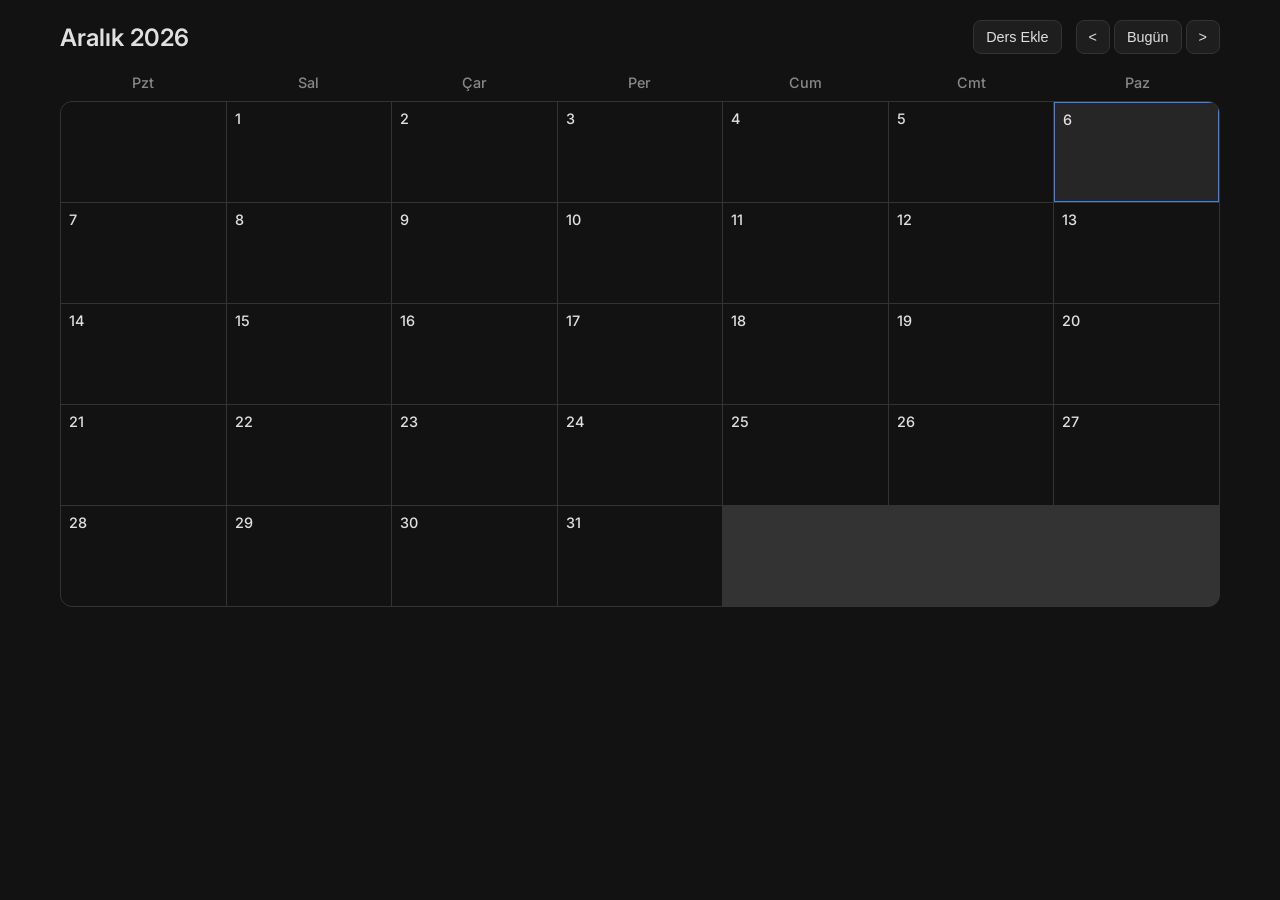
==== index.html @ 1433b5f7 "Koç Hub ders programı aktarma özelliği eklendi" ====
<!DOCTYPE html>
<html lang="tr">

<head>
    <meta charset="UTF-8">
    <meta name="viewport" content="width=device-width, initial-scale=1.0, maximum-scale=1.0, user-scalable=no">
    <title>Minimal Calendar</title>

    <!-- PWA Settings -->
    <meta name="apple-mobile-web-app-capable" content="yes">
    <meta name="apple-mobile-web-app-status-bar-style" content="black-translucent">
    <meta name="apple-mobile-web-app-title" content="Calendar">
    <link rel="manifest" href="manifest.json">
    <link rel="apple-touch-icon" href="icon-192.png"> <!-- Placeholder icon -->

    <link rel="stylesheet" href="style.css">

    <!-- Google Fonts -->
    <link rel="preconnect" href="https://fonts.googleapis.com">
    <link rel="preconnect" href="https://fonts.gstatic.com" crossorigin>
    <link href="https://fonts.googleapis.com/css2?family=Inter:wght@300;400;500;600&display=swap" rel="stylesheet">
</head>

<body>

    <div class="app-container">
        <!-- Header -->
        <header>
            <div class="header-left">
                <h1 id="monthYear">Ocak 2024</h1>
            </div>
            <div class="header-right">
                <button id="importBtn" class="nav-btn" style="margin-right: 10px;">Ders Ekle</button>
                <button id="prevBtn" class="nav-btn">&lt;</button>
                <button id="todayBtn" class="nav-btn">Bugün</button>
                <button id="nextBtn" class="nav-btn">&gt;</button>
            </div>
        </header>

        <!-- Days of Week -->
        <div class="weekdays">
            <div>Pzt</div>
            <div>Sal</div>
            <div>Çar</div>
            <div>Per</div>
            <div>Cum</div>
            <div>Cmt</div>
            <div>Paz</div>
        </div>

        <!-- Calendar Grid -->
        <div id="calendar" class="calendar-grid">
            <!-- Days will be injected here via JS -->
        </div>
    </div>

    <!-- Event Modal -->
    <div id="eventModal" class="modal hidden">
        <div class="modal-content">
            <span class="close-btn">&times;</span>
            <h2 id="modalDate">Etkinlik Ekle</h2>

            <input type="text" id="eventTitle" placeholder="Etkinlik Adı" autofocus>
            <input type="time" id="eventTime">

            <div class="category-select">
                <label><input type="radio" name="category" value="stock" checked> <span class="dot stock"></span>
                    Borsa</label>
                <label><input type="radio" name="category" value="course"> <span class="dot course"></span> Ders</label>
                <label><input type="radio" name="category" value="content"> <span class="dot content"></span>
                    İçerik</label>
                <label><input type="radio" name="category" value="personal"> <span class="dot personal"></span>
                    Kişisel</label>
                <label><input type="radio" name="category" value="koc"> <span class="dot koc"></span> Koç</label>
            </div>

            <button id="saveEventBtn">Kaydet</button>
            <div id="eventList">
                <!-- Existing events for this day -->
            </div>
        </div>
    </div>

    <!-- Import Modal -->
    <div id="importModal" class="modal hidden">
        <div class="modal-content">
            <span class="close-import-btn close-btn">&times;</span>
            <h2>Ders Programı Aktar</h2>
            <p style="font-size: 0.9rem; color: #aaa; margin-bottom: 15px;">Koç Hub'dan kopyaladığınız ders programı
                metnini aşağıya yapıştırın.</p>
            <textarea id="importText" rows="10" placeholder="Örn: COMP101 Pazartesi 10:00 - 11:30..."></textarea>
            <button id="processImportBtn" style="margin-top: 15px;">Aktar ve Kaydet</button>
        </div>
    </div>

    <script src="app.js"></script>
</body>

</html>
---- style.css ----
:root {
    --bg-color: #121212;
    --card-bg: #1e1e1e;
    --text-color: #e0e0e0;
    --accent-color: #3b82f6;
    /* Blue */
    --border-color: #333;

    /* Category Colors - Pastels */
    --color-stock: #a7f3d0;
    /* Pastel Green */
    --color-course: #fca5a5;
    /* Pastel Red */
    --color-content: #bae6fd;
    /* Pastel Blue */
    --color-personal: #fde047;
    /* Pastel Yellow/Orange */
    --color-koc: #60a5fa;
    /* Koç Blue */

    --font-family: 'Inter', sans-serif;
}

* {
    box-sizing: border-box;
    margin: 0;
    padding: 0;
}

body {
    background-color: var(--bg-color);
    color: var(--text-color);
    font-family: var(--font-family);
    display: flex;
    justify-content: center;
    min-height: 100vh;
    overflow-x: hidden;
}

.app-container {
    width: 100%;
    max-width: 1200px;
    padding: 20px;
}

@media (max-width: 768px) {
    .app-container {
        padding: 10px;
    }
}

/* Header */
header {
    display: flex;
    justify-content: space-between;
    align-items: center;
    margin-bottom: 20px;
}

h1 {
    font-size: 1.5rem;
    font-weight: 600;
}

.nav-btn {
    background: var(--card-bg);
    border: 1px solid var(--border-color);
    color: var(--text-color);
    padding: 8px 12px;
    border-radius: 8px;
    cursor: pointer;
    font-size: 0.9rem;
    transition: background 0.2s;
}

.nav-btn:hover {
    background: #2a2a2a;
}

/* Weekdays */
.weekdays {
    display: grid;
    grid-template-columns: repeat(7, 1fr);
    text-align: center;
    font-weight: 500;
    margin-bottom: 10px;
    color: #888;
    font-size: 0.9rem;
}

/* Calendar Grid */
.calendar-grid {
    display: grid;
    grid-template-columns: repeat(7, 1fr);
    gap: 1px;
    background-color: var(--border-color);
    /* Acts as border */
    border: 1px solid var(--border-color);
    border-radius: 12px;
    overflow: hidden;
}

.day {
    background-color: var(--bg-color);
    /* Inner cell bg */
    min-height: 100px;
    padding: 8px;
    cursor: pointer;
    transition: background 0.2s;
    position: relative;
    display: flex;
    flex-direction: column;
    justify-content: flex-start;
}

.day:hover {
    background-color: #1a1a1a;
}

.day.empty {
    background-color: var(--bg-color);
    cursor: default;
}

.day.today {
    background-color: #262626;
    border: 1px solid var(--accent-color);
}

.day-number {
    font-size: 0.9rem;
    margin-bottom: 4px;
    font-weight: 500;
}

.event-dots {
    display: flex;
    gap: 3px;
    flex-wrap: wrap;
    margin-top: auto;
    /* Push to bottom */
}

.dot {
    width: 6px;
    height: 6px;
    border-radius: 50%;
}

.dot.stock {
    background-color: var(--color-stock);
}

.dot.course {
    background-color: var(--color-course);
}

.dot.content {
    background-color: var(--color-content);
}

.dot.personal {
    background-color: var(--color-personal);
}

.dot.koc {
    background-color: var(--color-koc);
}

/* Mobile View Adjustments */
@media (max-width: 768px) {
    .calendar-grid {
        /* On mobile, maybe reduce height */
    }

    .day {
        min-height: 80px;
        /* Smaller cells on mobile */
        padding: 4px;
    }

    .day-number {
        font-size: 0.8rem;
    }

    /* Compact view logic could be handled here or by showing list below */
}

/* Modal */
.modal {
    position: fixed;
    top: 0;
    left: 0;
    width: 100%;
    height: 100%;
    background: rgba(0, 0, 0, 0.7);
    display: flex;
    justify-content: center;
    align-items: center;
    z-index: 1000;
    opacity: 1;
    transition: opacity 0.3s;
}

.modal.hidden {
    opacity: 0;
    pointer-events: none;
}

.modal-content {
    background: var(--card-bg);
    padding: 24px;
    border-radius: 16px;
    width: 90%;
    max-width: 400px;
    position: relative;
    box-shadow: 0 10px 25px rgba(0, 0, 0, 0.5);
}

.close-btn {
    position: absolute;
    top: 15px;
    right: 20px;
    font-size: 1.5rem;
    cursor: pointer;
    color: #888;
}

.modal h2 {
    margin-bottom: 20px;
    font-size: 1.2rem;
}

input[type="text"],
input[type="time"] {
    width: 100%;
    padding: 10px;
    margin-bottom: 15px;
    background: #2a2a2a;
    border: 1px solid var(--border-color);
    color: var(--text-color);
    border-radius: 8px;
    font-size: 1rem;
}

.category-select {
    display: flex;
    flex-wrap: wrap;
    gap: 10px;
    margin-bottom: 20px;
}

.category-select label {
    display: flex;
    align-items: center;
    gap: 5px;
    cursor: pointer;
    font-size: 0.9rem;
}

.category-select input[type="radio"] {
    accent-color: var(--accent-color);
}

#saveEventBtn {
    width: 100%;
    padding: 12px;
    background: var(--accent-color);
    color: white;
    border: none;
    border-radius: 8px;
    font-size: 1rem;
    font-weight: 600;
    cursor: pointer;
}

#eventList {
    margin-top: 20px;
    max-height: 150px;
    overflow-y: auto;
}

.event-item {
    background: #2a2a2a;
    padding: 8px;
    margin-bottom: 5px;
    border-radius: 6px;
    font-size: 0.85rem;
    display: flex;
    align-items: center;
    gap: 8px;
}

/* Import Modal Styles */
textarea {
    width: 100%;
    padding: 10px;
    background: #2a2a2a;
    border: 1px solid var(--border-color);
    color: var(--text-color);
    border-radius: 8px;
    font-size: 0.9rem;
    resize: vertical;
}

#processImportBtn {
    width: 100%;
    padding: 12px;
    background: var(--accent-color);
    color: white;
    border: none;
    border-radius: 8px;
    font-size: 1rem;
    font-weight: 600;
    cursor: pointer;
}
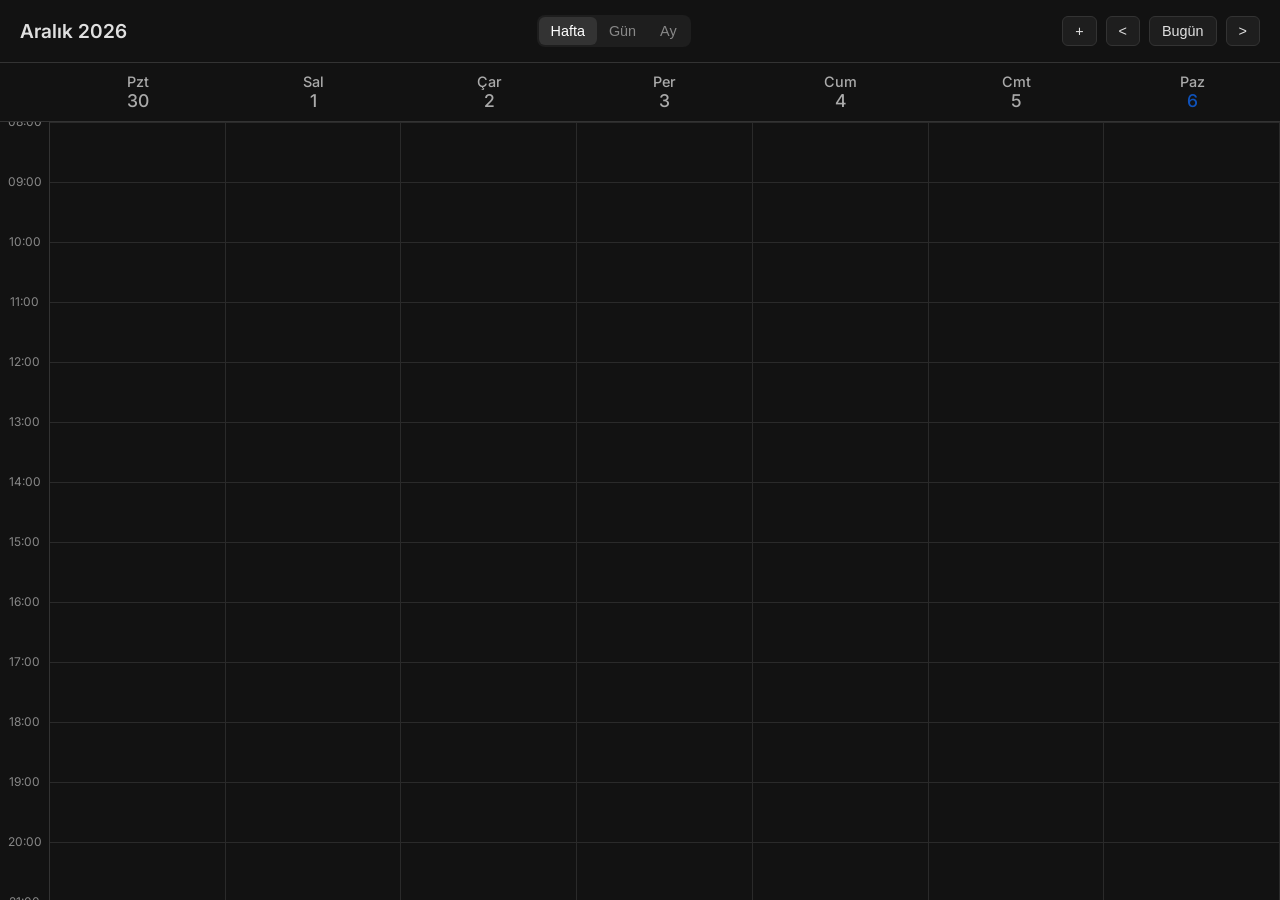
==== commit 4767e7fb: "Zorunlu guncelleme: Tum dosyalar ana dizine tasindi" ====
--- a/index.html
+++ b/index.html
@@ -11,7 +11,7 @@
     <meta name="apple-mobile-web-app-status-bar-style" content="black-translucent">
     <meta name="apple-mobile-web-app-title" content="Calendar">
     <link rel="manifest" href="manifest.json">
-    <link rel="apple-touch-icon" href="icon-192.png"> <!-- Placeholder icon -->
+    <link rel="apple-touch-icon" href="icon-192.png">
 
     <link rel="stylesheet" href="style.css">
 
@@ -29,28 +29,43 @@
             <div class="header-left">
                 <h1 id="monthYear">Ocak 2024</h1>
             </div>
+
+            <div class="view-switcher">
+                <button class="view-btn active" data-view="week">Hafta</button>
+                <button class="view-btn" data-view="day">Gün</button>
+                <button class="view-btn" data-view="month">Ay</button>
+            </div>
+
             <div class="header-right">
-                <button id="importBtn" class="nav-btn" style="margin-right: 10px;">Ders Ekle</button>
+                <button id="importBtn" class="nav-btn" title="Ders Programı Ekle">+</button>
                 <button id="prevBtn" class="nav-btn">&lt;</button>
                 <button id="todayBtn" class="nav-btn">Bugün</button>
                 <button id="nextBtn" class="nav-btn">&gt;</button>
             </div>
         </header>
 
-        <!-- Days of Week -->
-        <div class="weekdays">
-            <div>Pzt</div>
-            <div>Sal</div>
-            <div>Çar</div>
-            <div>Per</div>
-            <div>Cum</div>
-            <div>Cmt</div>
-            <div>Paz</div>
+        <!-- Weekdays Header (Shared) -->
+        <div id="weekdaysHeader" class="weekdays">
+            <!-- Injected via JS -->
         </div>
 
-        <!-- Calendar Grid -->
-        <div id="calendar" class="calendar-grid">
-            <!-- Days will be injected here via JS -->
+        <!-- Views Container -->
+        <div class="views-container">
+            <!-- Time Grid (Week & Day) -->
+            <div id="timeGrid" class="time-grid-container">
+                <div class="time-axis">
+                    <!-- 08:00 - 22:00 Injected JS -->
+                </div>
+                <div id="weekGrid" class="week-grid">
+                    <!-- Columns & Events Injected JS -->
+                    <div id="currentTimeLine" class="current-time-line"></div>
+                </div>
+            </div>
+
+            <!-- Month Grid (Hidden by default) -->
+            <div id="monthGrid" class="calendar-grid hidden">
+                <!-- Days injected via JS -->
+            </div>
         </div>
     </div>
 
@@ -61,22 +76,25 @@
             <h2 id="modalDate">Etkinlik Ekle</h2>
 
             <input type="text" id="eventTitle" placeholder="Etkinlik Adı" autofocus>
-            <input type="time" id="eventTime">
+            <div class="time-inputs">
+                <input type="time" id="eventStartTime" value="09:00">
+                <span>-</span>
+                <input type="time" id="eventEndTime" value="10:00">
+            </div>
 
             <div class="category-select">
-                <label><input type="radio" name="category" value="stock" checked> <span class="dot stock"></span>
-                    Borsa</label>
-                <label><input type="radio" name="category" value="course"> <span class="dot course"></span> Ders</label>
+                <label><input type="radio" name="category" value="koc" checked> <span class="dot koc"></span>
+                    Koç</label>
+                <label><input type="radio" name="category" value="stock"> <span class="dot stock"></span> Borsa</label>
                 <label><input type="radio" name="category" value="content"> <span class="dot content"></span>
                     İçerik</label>
                 <label><input type="radio" name="category" value="personal"> <span class="dot personal"></span>
                     Kişisel</label>
-                <label><input type="radio" name="category" value="koc"> <span class="dot koc"></span> Koç</label>
             </div>
 
             <button id="saveEventBtn">Kaydet</button>
-            <div id="eventList">
-                <!-- Existing events for this day -->
+            <div id="deleteEventContainer" style="margin-top: 10px; display: none;">
+                <button id="deleteEventBtn" style="background: #ef4444; width: 100%;">Sil</button>
             </div>
         </div>
     </div>
--- a/style.css
+++ b/style.css
@@ -2,21 +2,20 @@
     --bg-color: #121212;
     --card-bg: #1e1e1e;
     --text-color: #e0e0e0;
-    --accent-color: #3b82f6;
-    /* Blue */
     --border-color: #333;
 
-    /* Category Colors - Pastels */
-    --color-stock: #a7f3d0;
-    /* Pastel Green */
-    --color-course: #fca5a5;
-    /* Pastel Red */
-    --color-content: #bae6fd;
-    /* Pastel Blue */
-    --color-personal: #fde047;
-    /* Pastel Yellow/Orange */
-    --color-koc: #60a5fa;
-    /* Koç Blue */
+    /* Premium Colors */
+    --color-koc: #0f52ba;
+    /* Sapphire Blue */
+    --color-stock: #50c878;
+    /* Emerald Green */
+    --color-content: #8a2be2;
+    /* Violet */
+    --color-personal: #36454f;
+    /* Anthracite */
+
+    --grid-line-color: #2a2a2a;
+    --time-text-color: #888;
 
     --font-family: 'Inter', sans-serif;
 }
@@ -34,283 +33,319 @@
     display: flex;
     justify-content: center;
     min-height: 100vh;
-    overflow-x: hidden;
+    overflow: hidden;
+    /* App-like feel */
 }
 
 .app-container {
     width: 100%;
-    max-width: 1200px;
-    padding: 20px;
-}
-
-@media (max-width: 768px) {
-    .app-container {
-        padding: 10px;
-    }
+    max-width: 1400px;
+    /* Wider for week view */
+    display: flex;
+    flex-direction: column;
+    height: 100vh;
 }
 
 /* Header */
 header {
+    padding: 15px 20px;
     display: flex;
     justify-content: space-between;
     align-items: center;
-    margin-bottom: 20px;
+    background: var(--bg-color);
+    z-index: 10;
+    border-bottom: 1px solid var(--border-color);
 }
 
 h1 {
-    font-size: 1.5rem;
+    font-size: 1.2rem;
     font-weight: 600;
+    min-width: 150px;
+}
+
+.view-switcher {
+    display: flex;
+    background: var(--card-bg);
+    border-radius: 8px;
+    padding: 2px;
+}
+
+.view-btn {
+    background: transparent;
+    border: none;
+    color: #888;
+    padding: 6px 12px;
+    cursor: pointer;
+    border-radius: 6px;
+    font-size: 0.9rem;
+    font-weight: 500;
+}
+
+.view-btn.active {
+    background: #333;
+    color: white;
 }
 
 .nav-btn {
     background: var(--card-bg);
     border: 1px solid var(--border-color);
     color: var(--text-color);
-    padding: 8px 12px;
-    border-radius: 8px;
+    padding: 6px 12px;
+    border-radius: 6px;
     cursor: pointer;
     font-size: 0.9rem;
-    transition: background 0.2s;
-}
-
-.nav-btn:hover {
-    background: #2a2a2a;
-}
-
-/* Weekdays */
+    margin-left: 5px;
+}
+
+/* Weekdays Header */
 .weekdays {
     display: grid;
-    grid-template-columns: repeat(7, 1fr);
+    /* 50px for time axis, rest for 7 days */
+    grid-template-columns: 50px repeat(7, 1fr);
     text-align: center;
+    padding: 10px 0;
+    background: var(--bg-color);
+    border-bottom: 1px solid var(--border-color);
     font-weight: 500;
-    margin-bottom: 10px;
-    color: #888;
     font-size: 0.9rem;
-}
-
-/* Calendar Grid */
-.calendar-grid {
+    color: #aaa;
+}
+
+.weekdays div:first-child {
+    visibility: hidden;
+}
+
+/* Spacer for time axis */
+
+/* Views Container */
+.views-container {
+    flex: 1;
+    overflow-y: auto;
+    position: relative;
+    scroll-behavior: smooth;
+}
+
+/* Time Grid Layout */
+.time-grid-container {
+    display: grid;
+    grid-template-columns: 50px 1fr;
+    /* Axis | Content */
+    min-height: 1000px;
+    /* Ensure scroll */
+    position: relative;
+}
+
+.time-axis {
+    border-right: 1px solid var(--border-color);
+    background: var(--bg-color);
+    position: sticky;
+    left: 0;
+    z-index: 5;
+}
+
+.time-slot {
+    height: 60px;
+    /* 1 Hour = 60px */
+    display: flex;
+    align-items: flex-start;
+    justify-content: center;
+    font-size: 0.75rem;
+    color: var(--time-text-color);
+    transform: translateY(-8px);
+    /* Align text with line */
+}
+
+.week-grid {
     display: grid;
     grid-template-columns: repeat(7, 1fr);
-    gap: 1px;
-    background-color: var(--border-color);
-    /* Acts as border */
-    border: 1px solid var(--border-color);
-    border-radius: 12px;
+    position: relative;
+    background:
+        linear-gradient(to bottom, var(--grid-line-color) 1px, transparent 1px);
+    background-size: 100% 60px;
+    /* Lines every hour */
+}
+
+.day-column {
+    border-right: 1px solid var(--grid-line-color);
+    position: relative;
+}
+
+/* Event Blocks */
+.event-block {
+    position: absolute;
+    border-radius: 4px;
+    padding: 4px 6px;
+    font-size: 0.75rem;
+    cursor: pointer;
     overflow: hidden;
-}
-
-.day {
-    background-color: var(--bg-color);
-    /* Inner cell bg */
+    color: white;
+    box-shadow: 0 2px 4px rgba(0, 0, 0, 0.3);
+    transition: transform 0.1s, z-index 0.1s;
+    border-left: 3px solid rgba(255, 255, 255, 0.3);
+}
+
+.event-block:hover {
+    z-index: 10 !important;
+    transform: scale(1.02);
+}
+
+.event-title {
+    font-weight: 700;
+    display: block;
+}
+
+.event-desc {
+    font-weight: 400;
+    font-size: 0.7rem;
+    opacity: 0.9;
+}
+
+.event-block.koc {
+    background-color: var(--color-koc);
+}
+
+.event-block.stock {
+    background-color: var(--color-stock);
+}
+
+.event-block.content {
+    background-color: var(--color-content);
+}
+
+.event-block.personal {
+    background-color: var(--color-personal);
+}
+
+/* Current Time Line */
+.current-time-line {
+    position: absolute;
+    left: 0;
+    width: 100%;
+    height: 2px;
+    background: red;
+    z-index: 9;
+    pointer-events: none;
+}
+
+.current-time-line::before {
+    content: '';
+    position: absolute;
+    left: -6px;
+    top: -4px;
+    width: 10px;
+    height: 10px;
+    background: red;
+    border-radius: 50%;
+}
+
+/* Month View (Legacy/Updated) */
+.calendar-grid.month-view {
+    display: grid;
+    grid-template-columns: repeat(7, 1fr);
+    height: 100%;
+    border-left: 1px solid var(--border-color);
+}
+
+.calendar-grid.month-view .day {
     min-height: 100px;
-    padding: 8px;
-    cursor: pointer;
-    transition: background 0.2s;
-    position: relative;
-    display: flex;
-    flex-direction: column;
-    justify-content: flex-start;
-}
-
-.day:hover {
-    background-color: #1a1a1a;
-}
-
-.day.empty {
-    background-color: var(--bg-color);
-    cursor: default;
-}
-
-.day.today {
-    background-color: #262626;
-    border: 1px solid var(--accent-color);
-}
-
-.day-number {
-    font-size: 0.9rem;
-    margin-bottom: 4px;
-    font-weight: 500;
-}
-
-.event-dots {
-    display: flex;
-    gap: 3px;
-    flex-wrap: wrap;
-    margin-top: auto;
-    /* Push to bottom */
-}
-
-.dot {
-    width: 6px;
-    height: 6px;
-    border-radius: 50%;
-}
-
-.dot.stock {
-    background-color: var(--color-stock);
-}
-
-.dot.course {
-    background-color: var(--color-course);
-}
-
-.dot.content {
-    background-color: var(--color-content);
-}
-
-.dot.personal {
-    background-color: var(--color-personal);
-}
-
-.dot.koc {
-    background-color: var(--color-koc);
-}
-
-/* Mobile View Adjustments */
-@media (max-width: 768px) {
-    .calendar-grid {
-        /* On mobile, maybe reduce height */
-    }
-
-    .day {
-        min-height: 80px;
-        /* Smaller cells on mobile */
-        padding: 4px;
-    }
-
-    .day-number {
-        font-size: 0.8rem;
-    }
-
-    /* Compact view logic could be handled here or by showing list below */
-}
-
-/* Modal */
+    border-bottom: 1px solid var(--border-color);
+    border-right: 1px solid var(--border-color);
+}
+
+.hidden {
+    display: none !important;
+}
+
+/* Modals */
 .modal {
     position: fixed;
     top: 0;
     left: 0;
     width: 100%;
     height: 100%;
-    background: rgba(0, 0, 0, 0.7);
+    background: rgba(0, 0, 0, 0.8);
     display: flex;
     justify-content: center;
     align-items: center;
     z-index: 1000;
-    opacity: 1;
-    transition: opacity 0.3s;
-}
-
-.modal.hidden {
-    opacity: 0;
-    pointer-events: none;
 }
 
 .modal-content {
     background: var(--card-bg);
     padding: 24px;
-    border-radius: 16px;
+    border-radius: 12px;
     width: 90%;
     max-width: 400px;
-    position: relative;
-    box-shadow: 0 10px 25px rgba(0, 0, 0, 0.5);
-}
-
-.close-btn {
-    position: absolute;
-    top: 15px;
-    right: 20px;
-    font-size: 1.5rem;
-    cursor: pointer;
-    color: #888;
-}
-
-.modal h2 {
-    margin-bottom: 20px;
-    font-size: 1.2rem;
-}
-
-input[type="text"],
-input[type="time"] {
+}
+
+input,
+textarea {
     width: 100%;
     padding: 10px;
-    margin-bottom: 15px;
+    margin-bottom: 10px;
     background: #2a2a2a;
     border: 1px solid var(--border-color);
-    color: var(--text-color);
-    border-radius: 8px;
-    font-size: 1rem;
-}
-
-.category-select {
-    display: flex;
-    flex-wrap: wrap;
-    gap: 10px;
-    margin-bottom: 20px;
+    color: white;
+    border-radius: 6px;
 }
 
 .category-select label {
-    display: flex;
-    align-items: center;
-    gap: 5px;
-    cursor: pointer;
-    font-size: 0.9rem;
-}
-
-.category-select input[type="radio"] {
-    accent-color: var(--accent-color);
+    margin-right: 15px;
+    cursor: pointer;
+}
+
+.dot {
+    display: inline-block;
+    width: 8px;
+    height: 8px;
+    border-radius: 50%;
+    margin-right: 5px;
+}
+
+.dot.koc {
+    background: var(--color-koc);
+}
+
+.dot.stock {
+    background: var(--color-stock);
+}
+
+.dot.content {
+    background: var(--color-content);
+}
+
+.dot.personal {
+    background: var(--color-personal);
+}
+
+button {
+    padding: 10px;
+    border-radius: 6px;
+    border: none;
+    cursor: pointer;
 }
 
 #saveEventBtn {
-    width: 100%;
-    padding: 12px;
-    background: var(--accent-color);
-    color: white;
-    border: none;
-    border-radius: 8px;
-    font-size: 1rem;
-    font-weight: 600;
-    cursor: pointer;
-}
-
-#eventList {
-    margin-top: 20px;
-    max-height: 150px;
-    overflow-y: auto;
-}
-
-.event-item {
-    background: #2a2a2a;
-    padding: 8px;
-    margin-bottom: 5px;
-    border-radius: 6px;
-    font-size: 0.85rem;
-    display: flex;
-    align-items: center;
-    gap: 8px;
-}
-
-/* Import Modal Styles */
-textarea {
-    width: 100%;
-    padding: 10px;
-    background: #2a2a2a;
-    border: 1px solid var(--border-color);
-    color: var(--text-color);
-    border-radius: 8px;
-    font-size: 0.9rem;
-    resize: vertical;
+    background: var(--color-koc);
+    color: white;
+    width: 100%;
 }
 
 #processImportBtn {
-    width: 100%;
-    padding: 12px;
-    background: var(--accent-color);
-    color: white;
-    border: none;
-    border-radius: 8px;
-    font-size: 1rem;
-    font-weight: 600;
-    cursor: pointer;
+    background: var(--color-koc);
+    color: white;
+    width: 100%;
+}
+
+/* Mobile Optimizations */
+@media (max-width: 768px) {
+    .view-btn {
+        padding: 4px 8px;
+        font-size: 0.8rem;
+    }
+
+    h1 {
+        font-size: 1rem;
+        min-width: auto;
+    }
 }
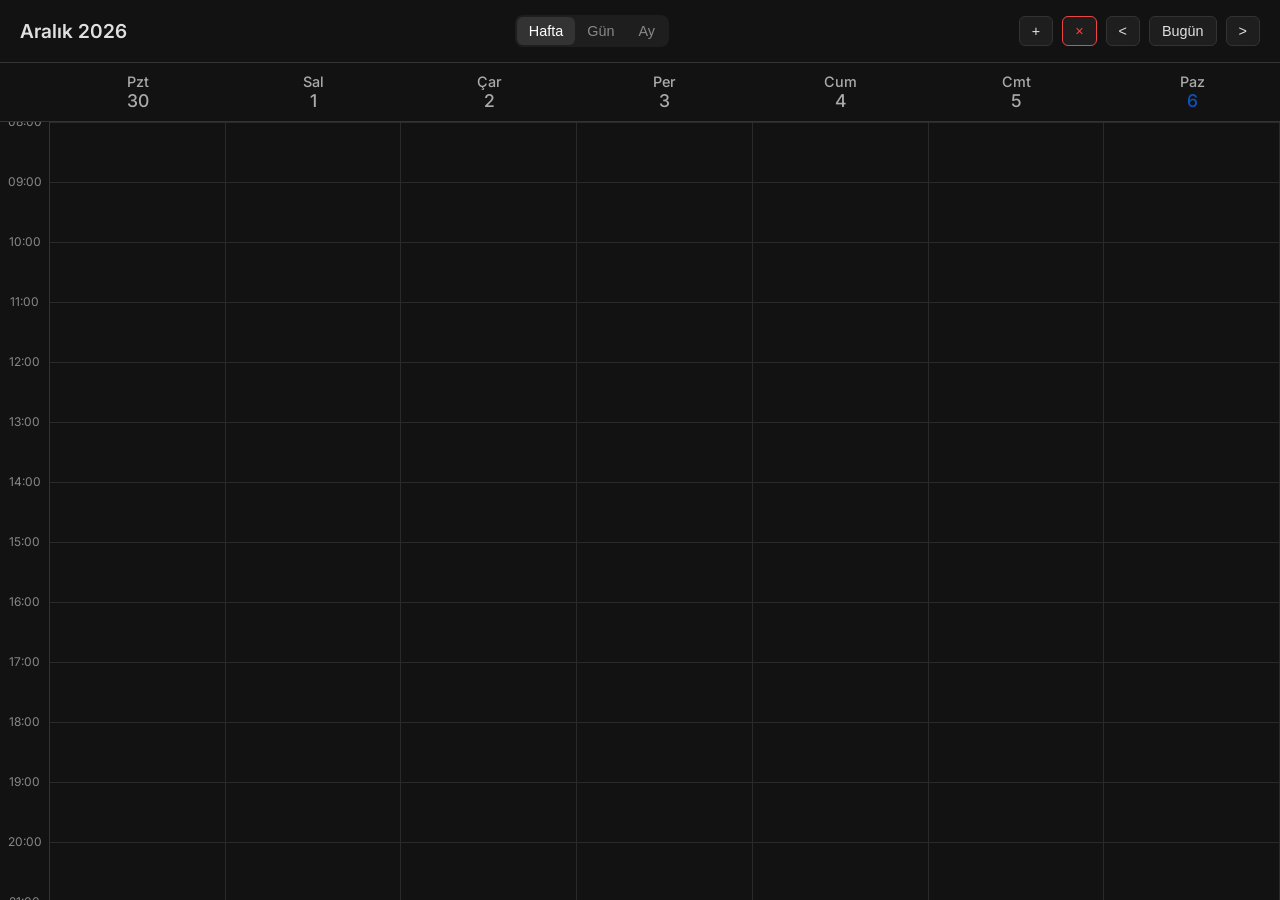
==== commit 28e68491: "Akıllı parser, veri temizleme ve aylık görünüm iyileştirmesi" ====
--- a/index.html
+++ b/index.html
@@ -38,6 +38,8 @@
 
             <div class="header-right">
                 <button id="importBtn" class="nav-btn" title="Ders Programı Ekle">+</button>
+                <button id="clearDataBtn" class="nav-btn" title="Tüm Verileri Temizle"
+                    style="color: #ef4444; border-color: #ef4444;">&times;</button>
                 <button id="prevBtn" class="nav-btn">&lt;</button>
                 <button id="todayBtn" class="nav-btn">Bugün</button>
                 <button id="nextBtn" class="nav-btn">&gt;</button>
--- a/style.css
+++ b/style.css
@@ -250,7 +250,57 @@
     min-height: 100px;
     border-bottom: 1px solid var(--border-color);
     border-right: 1px solid var(--border-color);
-}
+    position: relative;
+    cursor: pointer;
+}
+
+.calendar-grid.month-view .day:hover {
+    background: #1a1a1a;
+}
+
+.calendar-grid.month-view .day .day-number {
+    position: absolute;
+    top: 5px;
+    right: 8px;
+    font-size: 0.85rem;
+    color: #aaa;
+}
+
+/* Month View Labels */
+.month-event-labels {
+    margin-top: 25px;
+    /* Space for day number */
+    display: flex;
+    flex-direction: column;
+    gap: 2px;
+}
+
+.month-label {
+    font-size: 0.7rem;
+    padding: 2px 4px;
+    border-radius: 3px;
+    color: white;
+    white-space: nowrap;
+    overflow: hidden;
+    text-overflow: ellipsis;
+}
+
+.month-label.koc {
+    background: var(--color-koc);
+}
+
+.month-label.stock {
+    background: var(--color-stock);
+}
+
+.month-label.content {
+    background: var(--color-content);
+}
+
+.month-label.personal {
+    background: var(--color-personal);
+}
+
 
 .hidden {
     display: none !important;
@@ -337,6 +387,10 @@
     width: 100%;
 }
 
+#clearDataBtn:hover {
+    background: rgba(239, 68, 68, 0.1);
+}
+
 /* Mobile Optimizations */
 @media (max-width: 768px) {
     .view-btn {
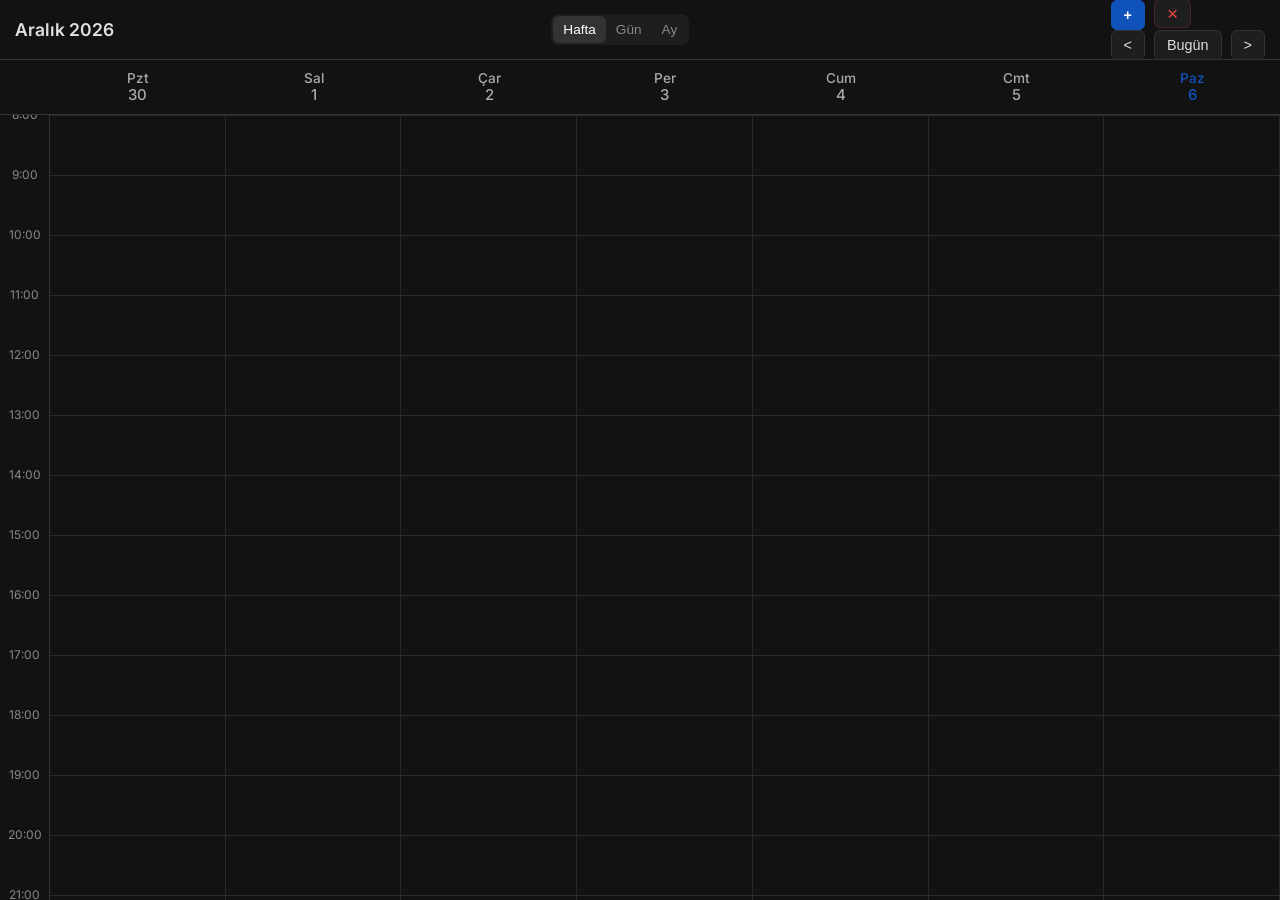
==== commit 6228acab: "Manuel ders ekleme sistemi kuruldu" ====
--- a/index.html
+++ b/index.html
@@ -4,12 +4,12 @@
 <head>
     <meta charset="UTF-8">
     <meta name="viewport" content="width=device-width, initial-scale=1.0, maximum-scale=1.0, user-scalable=no">
-    <title>Minimal Calendar</title>
+    <title>Takvim</title>
 
     <!-- PWA Settings -->
     <meta name="apple-mobile-web-app-capable" content="yes">
     <meta name="apple-mobile-web-app-status-bar-style" content="black-translucent">
-    <meta name="apple-mobile-web-app-title" content="Calendar">
+    <meta name="apple-mobile-web-app-title" content="Takvim">
     <link rel="manifest" href="manifest.json">
     <link rel="apple-touch-icon" href="icon-192.png">
 
@@ -37,9 +37,9 @@
             </div>
 
             <div class="header-right">
-                <button id="importBtn" class="nav-btn" title="Ders Programı Ekle">+</button>
-                <button id="clearDataBtn" class="nav-btn" title="Tüm Verileri Temizle"
-                    style="color: #ef4444; border-color: #ef4444;">&times;</button>
+                <button id="addEventBtn" class="nav-btn primary" title="Yeni Ekle">+</button>
+                <button id="clearDataBtn" class="nav-btn danger" title="Sistemi Sıfırla">&times;</button>
+                <div class="nav-sep"></div>
                 <button id="prevBtn" class="nav-btn">&lt;</button>
                 <button id="todayBtn" class="nav-btn">Bugün</button>
                 <button id="nextBtn" class="nav-btn">&gt;</button>
@@ -65,51 +65,73 @@
             </div>
 
             <!-- Month Grid (Hidden by default) -->
-            <div id="monthGrid" class="calendar-grid hidden">
+            <div id="monthGrid" class="calendar-grid month-view hidden">
                 <!-- Days injected via JS -->
             </div>
         </div>
     </div>
 
-    <!-- Event Modal -->
+    <!-- Manual Add Event Modal -->
     <div id="eventModal" class="modal hidden">
         <div class="modal-content">
-            <span class="close-btn">&times;</span>
-            <h2 id="modalDate">Etkinlik Ekle</h2>
-
-            <input type="text" id="eventTitle" placeholder="Etkinlik Adı" autofocus>
-            <div class="time-inputs">
-                <input type="time" id="eventStartTime" value="09:00">
-                <span>-</span>
-                <input type="time" id="eventEndTime" value="10:00">
+            <div class="modal-header">
+                <h2>Yeni Etkinlik</h2>
+                <span class="close-btn">&times;</span>
             </div>
 
-            <div class="category-select">
-                <label><input type="radio" name="category" value="koc" checked> <span class="dot koc"></span>
-                    Koç</label>
-                <label><input type="radio" name="category" value="stock"> <span class="dot stock"></span> Borsa</label>
-                <label><input type="radio" name="category" value="content"> <span class="dot content"></span>
-                    İçerik</label>
-                <label><input type="radio" name="category" value="personal"> <span class="dot personal"></span>
-                    Kişisel</label>
-            </div>
+            <form id="eventForm">
+                <div class="form-group">
+                    <label>Ders / Etkinlik Adı</label>
+                    <input type="text" id="evtTitle" placeholder="Örn: MATH 203" required>
+                </div>
 
-            <button id="saveEventBtn">Kaydet</button>
-            <div id="deleteEventContainer" style="margin-top: 10px; display: none;">
-                <button id="deleteEventBtn" style="background: #ef4444; width: 100%;">Sil</button>
-            </div>
-        </div>
-    </div>
+                <div class="form-group">
+                    <label>Sınıf / Konum</label>
+                    <input type="text" id="evtLocation" placeholder="Örn: SOSB10">
+                </div>
 
-    <!-- Import Modal -->
-    <div id="importModal" class="modal hidden">
-        <div class="modal-content">
-            <span class="close-import-btn close-btn">&times;</span>
-            <h2>Ders Programı Aktar</h2>
-            <p style="font-size: 0.9rem; color: #aaa; margin-bottom: 15px;">Koç Hub'dan kopyaladığınız ders programı
-                metnini aşağıya yapıştırın.</p>
-            <textarea id="importText" rows="10" placeholder="Örn: COMP101 Pazartesi 10:00 - 11:30..."></textarea>
-            <button id="processImportBtn" style="margin-top: 15px;">Aktar ve Kaydet</button>
+                <div class="form-row">
+                    <div class="form-group">
+                        <label>Gün</label>
+                        <select id="evtDay">
+                            <option value="1">Pazartesi</option>
+                            <option value="2">Salı</option>
+                            <option value="3">Çarşamba</option>
+                            <option value="4">Perşembe</option>
+                            <option value="5">Cuma</option>
+                            <option value="6">Cumartesi</option>
+                            <option value="0">Pazar</option>
+                        </select>
+                    </div>
+                </div>
+
+                <div class="form-row">
+                    <div class="form-group">
+                        <label>Başlangıç</label>
+                        <input type="time" id="evtStart" value="09:00" required>
+                    </div>
+                    <div class="form-group">
+                        <label>Bitiş</label>
+                        <input type="time" id="evtEnd" value="10:30" required>
+                    </div>
+                </div>
+
+                <div class="form-group">
+                    <label>Kategori</label>
+                    <div class="category-options">
+                        <label class="cat-opt"><input type="radio" name="evtCat" value="koc" checked> <span
+                                class="dot koc"></span> Ders</label>
+                        <label class="cat-opt"><input type="radio" name="evtCat" value="stock"> <span
+                                class="dot stock"></span> Borsa</label>
+                        <label class="cat-opt"><input type="radio" name="evtCat" value="personal"> <span
+                                class="dot personal"></span> Kişisel</label>
+                        <label class="cat-opt"><input type="radio" name="evtCat" value="content"> <span
+                                class="dot content"></span> İçerik</label>
+                    </div>
+                </div>
+
+                <button type="submit" id="saveBtn" class="primary-btn">Kaydet</button>
+            </form>
         </div>
     </div>
 
--- a/style.css
+++ b/style.css
@@ -18,6 +18,7 @@
     --time-text-color: #888;
 
     --font-family: 'Inter', sans-serif;
+    --header-height: 60px;
 }
 
 * {
@@ -34,13 +35,11 @@
     justify-content: center;
     min-height: 100vh;
     overflow: hidden;
-    /* App-like feel */
 }
 
 .app-container {
     width: 100%;
-    max-width: 1400px;
-    /* Wider for week view */
+    max-width: 100%;
     display: flex;
     flex-direction: column;
     height: 100vh;
@@ -48,19 +47,20 @@
 
 /* Header */
 header {
-    padding: 15px 20px;
+    height: var(--header-height);
+    padding: 0 15px;
     display: flex;
     justify-content: space-between;
     align-items: center;
     background: var(--bg-color);
-    z-index: 10;
     border-bottom: 1px solid var(--border-color);
+    flex-shrink: 0;
 }
 
 h1 {
-    font-size: 1.2rem;
+    font-size: 1.1rem;
     font-weight: 600;
-    min-width: 150px;
+    min-width: 120px;
 }
 
 .view-switcher {
@@ -74,16 +74,20 @@
     background: transparent;
     border: none;
     color: #888;
-    padding: 6px 12px;
+    padding: 6px 10px;
     cursor: pointer;
     border-radius: 6px;
-    font-size: 0.9rem;
+    font-size: 0.85rem;
     font-weight: 500;
 }
 
 .view-btn.active {
     background: #333;
     color: white;
+}
+
+.nav-sep {
+    width: 10px;
 }
 
 .nav-btn {
@@ -95,44 +99,63 @@
     cursor: pointer;
     font-size: 0.9rem;
     margin-left: 5px;
+    display: inline-flex;
+    align-items: center;
+    justify-content: center;
+}
+
+.nav-btn.primary {
+    background: var(--color-koc);
+    border-color: var(--color-koc);
+    color: white;
+    font-weight: 600;
+}
+
+.nav-btn.danger {
+    color: #ef4444;
+    border-color: #ef444433;
+    font-size: 1.2rem;
+    line-height: 0.8;
 }
 
 /* Weekdays Header */
 .weekdays {
     display: grid;
-    /* 50px for time axis, rest for 7 days */
     grid-template-columns: 50px repeat(7, 1fr);
     text-align: center;
     padding: 10px 0;
     background: var(--bg-color);
     border-bottom: 1px solid var(--border-color);
     font-weight: 500;
-    font-size: 0.9rem;
+    font-size: 0.85rem;
     color: #aaa;
+    flex-shrink: 0;
+}
+
+.weekdays div[data-is-today="true"] {
+    color: var(--color-koc);
 }
 
 .weekdays div:first-child {
     visibility: hidden;
 }
-
-/* Spacer for time axis */
 
 /* Views Container */
 .views-container {
     flex: 1;
-    overflow-y: auto;
+    overflow: hidden;
     position: relative;
-    scroll-behavior: smooth;
-}
-
-/* Time Grid Layout */
+}
+
+/* Time Grid (Week View) */
 .time-grid-container {
     display: grid;
     grid-template-columns: 50px 1fr;
-    /* Axis | Content */
-    min-height: 1000px;
-    /* Ensure scroll */
+    height: 100%;
+    overflow-y: auto;
+    overflow-x: hidden;
     position: relative;
+    scroll-behavior: smooth;
 }
 
 .time-axis {
@@ -140,19 +163,17 @@
     background: var(--bg-color);
     position: sticky;
     left: 0;
-    z-index: 5;
+    z-index: 20;
 }
 
 .time-slot {
     height: 60px;
-    /* 1 Hour = 60px */
     display: flex;
     align-items: flex-start;
     justify-content: center;
     font-size: 0.75rem;
     color: var(--time-text-color);
     transform: translateY(-8px);
-    /* Align text with line */
 }
 
 .week-grid {
@@ -162,42 +183,77 @@
     background:
         linear-gradient(to bottom, var(--grid-line-color) 1px, transparent 1px);
     background-size: 100% 60px;
-    /* Lines every hour */
+    min-height: 100%;
 }
 
 .day-column {
     border-right: 1px solid var(--grid-line-color);
     position: relative;
+    height: 100%;
 }
 
 /* Event Blocks */
 .event-block {
     position: absolute;
     border-radius: 4px;
-    padding: 4px 6px;
+    padding: 4px;
     font-size: 0.75rem;
-    cursor: pointer;
     overflow: hidden;
     color: white;
-    box-shadow: 0 2px 4px rgba(0, 0, 0, 0.3);
-    transition: transform 0.1s, z-index 0.1s;
-    border-left: 3px solid rgba(255, 255, 255, 0.3);
+    cursor: pointer;
+    /* Can click to edit later? */
+    box-shadow: 0 2px 4px rgba(0, 0, 0, 0.4);
+    z-index: 10;
+    transition: transform 0.1s;
+    border-left: 3px solid rgba(255, 255, 255, 0.4);
 }
 
 .event-block:hover {
-    z-index: 10 !important;
+    z-index: 50;
     transform: scale(1.02);
 }
 
 .event-title {
     font-weight: 700;
     display: block;
-}
-
-.event-desc {
-    font-weight: 400;
-    font-size: 0.7rem;
-    opacity: 0.9;
+    white-space: nowrap;
+    overflow: hidden;
+    text-overflow: ellipsis;
+}
+
+.event-loc {
+    font-size: 0.75em;
+    opacity: 0.8;
+    display: block;
+    font-style: italic;
+    margin-top: 1px;
+}
+
+/* Delete Button on Event */
+.event-delete {
+    position: absolute;
+    top: 2px;
+    right: 2px;
+    width: 16px;
+    height: 16px;
+    background: rgba(0, 0, 0, 0.3);
+    border-radius: 50%;
+    display: flex;
+    align-items: center;
+    justify-content: center;
+    font-size: 10px;
+    color: white;
+    cursor: pointer;
+    opacity: 0;
+    transition: opacity 0.2s, background 0.2s;
+}
+
+.event-block:hover .event-delete {
+    opacity: 1;
+}
+
+.event-delete:hover {
+    background: #ef4444;
 }
 
 .event-block.koc {
@@ -216,42 +272,24 @@
     background-color: var(--color-personal);
 }
 
-/* Current Time Line */
-.current-time-line {
-    position: absolute;
-    left: 0;
-    width: 100%;
-    height: 2px;
-    background: red;
-    z-index: 9;
-    pointer-events: none;
-}
-
-.current-time-line::before {
-    content: '';
-    position: absolute;
-    left: -6px;
-    top: -4px;
-    width: 10px;
-    height: 10px;
-    background: red;
-    border-radius: 50%;
-}
-
-/* Month View (Legacy/Updated) */
+/* Month View (Strict Grid) */
 .calendar-grid.month-view {
     display: grid;
     grid-template-columns: repeat(7, 1fr);
+    grid-template-rows: repeat(5, 1fr);
     height: 100%;
+    width: 100%;
     border-left: 1px solid var(--border-color);
 }
 
 .calendar-grid.month-view .day {
-    min-height: 100px;
     border-bottom: 1px solid var(--border-color);
     border-right: 1px solid var(--border-color);
     position: relative;
     cursor: pointer;
+    display: flex;
+    flex-direction: column;
+    padding: 4px;
 }
 
 .calendar-grid.month-view .day:hover {
@@ -259,61 +297,45 @@
 }
 
 .calendar-grid.month-view .day .day-number {
-    position: absolute;
-    top: 5px;
-    right: 8px;
-    font-size: 0.85rem;
-    color: #aaa;
-}
-
-/* Month View Labels */
-.month-event-labels {
-    margin-top: 25px;
-    /* Space for day number */
-    display: flex;
-    flex-direction: column;
-    gap: 2px;
+    font-size: 0.8rem;
+    color: #888;
+    margin-bottom: 2px;
+    align-self: flex-end;
 }
 
 .month-label {
+    background-color: var(--color-koc);
+    color: white;
     font-size: 0.7rem;
     padding: 2px 4px;
+    margin-bottom: 2px;
     border-radius: 3px;
-    color: white;
     white-space: nowrap;
     overflow: hidden;
     text-overflow: ellipsis;
-}
-
-.month-label.koc {
-    background: var(--color-koc);
+    font-weight: 500;
 }
 
 .month-label.stock {
-    background: var(--color-stock);
+    background-color: var(--color-stock);
 }
 
 .month-label.content {
-    background: var(--color-content);
+    background-color: var(--color-content);
 }
 
 .month-label.personal {
-    background: var(--color-personal);
-}
-
-
-.hidden {
-    display: none !important;
-}
-
-/* Modals */
+    background-color: var(--color-personal);
+}
+
+/* Form Styles */
 .modal {
     position: fixed;
     top: 0;
     left: 0;
     width: 100%;
     height: 100%;
-    background: rgba(0, 0, 0, 0.8);
+    background: rgba(0, 0, 0, 0.85);
     display: flex;
     justify-content: center;
     align-items: center;
@@ -322,34 +344,98 @@
 
 .modal-content {
     background: var(--card-bg);
-    padding: 24px;
+    padding: 20px;
     border-radius: 12px;
     width: 90%;
     max-width: 400px;
+    color: white;
+}
+
+.modal-header {
+    display: flex;
+    justify-content: space-between;
+    align-items: center;
+    margin-bottom: 20px;
+}
+
+.modal-header h2 {
+    font-size: 1.2rem;
+}
+
+.close-btn {
+    font-size: 1.5rem;
+    cursor: pointer;
+    color: #888;
+}
+
+.form-group {
+    margin-bottom: 15px;
+}
+
+.form-group label {
+    display: block;
+    font-size: 0.85rem;
+    color: #aaa;
+    margin-bottom: 5px;
+}
+
+.form-row {
+    display: flex;
+    gap: 10px;
+}
+
+.form-row .form-group {
+    flex: 1;
 }
 
 input,
-textarea {
+select {
     width: 100%;
     padding: 10px;
-    margin-bottom: 10px;
     background: #2a2a2a;
     border: 1px solid var(--border-color);
     color: white;
     border-radius: 6px;
-}
-
-.category-select label {
-    margin-right: 15px;
-    cursor: pointer;
+    font-size: 0.95rem;
+}
+
+input:focus,
+select:focus {
+    border-color: var(--color-koc);
+    outline: none;
+}
+
+.category-options {
+    display: flex;
+    flex-wrap: wrap;
+    gap: 10px;
+}
+
+.cat-opt {
+    display: flex;
+    align-items: center;
+    gap: 6px;
+    cursor: pointer;
+    font-size: 0.9rem;
+    background: #2a2a2a;
+    padding: 6px 10px;
+    border-radius: 20px;
+    border: 1px solid transparent;
+}
+
+.cat-opt:has(input:checked) {
+    border-color: white;
+    background: #333;
+}
+
+.cat-opt input {
+    display: none;
 }
 
 .dot {
-    display: inline-block;
-    width: 8px;
-    height: 8px;
+    width: 10px;
+    height: 10px;
     border-radius: 50%;
-    margin-right: 5px;
 }
 
 .dot.koc {
@@ -368,36 +454,47 @@
     background: var(--color-personal);
 }
 
-button {
-    padding: 10px;
-    border-radius: 6px;
+.primary-btn {
+    width: 100%;
+    padding: 12px;
+    background: var(--color-koc);
+    color: white;
     border: none;
-    cursor: pointer;
-}
-
-#saveEventBtn {
-    background: var(--color-koc);
-    color: white;
+    border-radius: 8px;
+    font-weight: 600;
+    cursor: pointer;
+    font-size: 1rem;
+    margin-top: 10px;
+}
+
+/* Current Time Line */
+.current-time-line {
+    position: absolute;
+    line-height: 0;
+    left: 0;
     width: 100%;
-}
-
-#processImportBtn {
-    background: var(--color-koc);
-    color: white;
-    width: 100%;
-}
-
-#clearDataBtn:hover {
-    background: rgba(239, 68, 68, 0.1);
-}
-
-/* Mobile Optimizations */
+    height: 2px;
+    background: #ef4444;
+    z-index: 20;
+    pointer-events: none;
+}
+
+.current-time-line::before {
+    content: '';
+    position: absolute;
+    left: -5px;
+    top: -4px;
+    width: 10px;
+    height: 10px;
+    background: #ef4444;
+    border-radius: 50%;
+}
+
+.hidden {
+    display: none !important;
+}
+
 @media (max-width: 768px) {
-    .view-btn {
-        padding: 4px 8px;
-        font-size: 0.8rem;
-    }
-
     h1 {
         font-size: 1rem;
         min-width: auto;
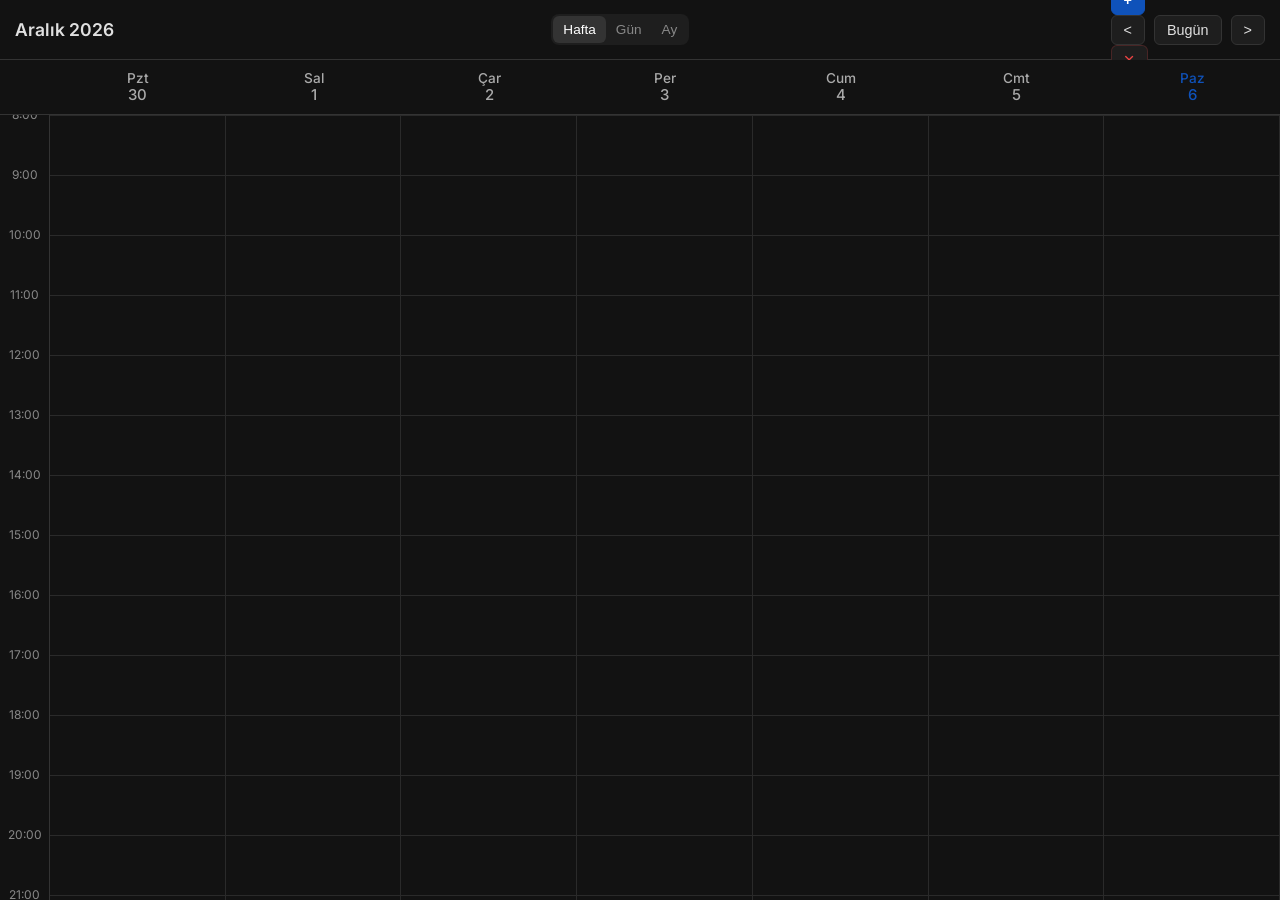
==== commit 84b6c87b: "Esnek tekrar mantigi ve kategori bazli tasarim eklendi" ====
--- a/index.html
+++ b/index.html
@@ -38,61 +38,70 @@
 
             <div class="header-right">
                 <button id="addEventBtn" class="nav-btn primary" title="Yeni Ekle">+</button>
-                <button id="clearDataBtn" class="nav-btn danger" title="Sistemi Sıfırla">&times;</button>
                 <div class="nav-sep"></div>
                 <button id="prevBtn" class="nav-btn">&lt;</button>
                 <button id="todayBtn" class="nav-btn">Bugün</button>
                 <button id="nextBtn" class="nav-btn">&gt;</button>
+                <div class="nav-sep"></div>
+                <button id="clearDataBtn" class="nav-btn danger" title="Sistemi Sıfırla">&times;</button>
             </div>
         </header>
 
-        <!-- Weekdays Header (Shared) -->
-        <div id="weekdaysHeader" class="weekdays">
-            <!-- Injected via JS -->
-        </div>
+        <!-- Weekdays Header -->
+        <div id="weekdaysHeader" class="weekdays"></div>
 
         <!-- Views Container -->
         <div class="views-container">
-            <!-- Time Grid (Week & Day) -->
+            <!-- Time Grid -->
             <div id="timeGrid" class="time-grid-container">
-                <div class="time-axis">
-                    <!-- 08:00 - 22:00 Injected JS -->
-                </div>
+                <div class="time-axis"></div>
                 <div id="weekGrid" class="week-grid">
-                    <!-- Columns & Events Injected JS -->
                     <div id="currentTimeLine" class="current-time-line"></div>
                 </div>
             </div>
 
-            <!-- Month Grid (Hidden by default) -->
-            <div id="monthGrid" class="calendar-grid month-view hidden">
-                <!-- Days injected via JS -->
-            </div>
+            <!-- Month Grid -->
+            <div id="monthGrid" class="calendar-grid month-view hidden"></div>
         </div>
     </div>
 
-    <!-- Manual Add Event Modal -->
+    <!-- Advanced Add Event Modal -->
     <div id="eventModal" class="modal hidden">
         <div class="modal-content">
             <div class="modal-header">
-                <h2>Yeni Etkinlik</h2>
+                <h2 id="modalTitle">Yeni Ekle</h2>
                 <span class="close-btn">&times;</span>
             </div>
 
             <form id="eventForm">
+                <input type="hidden" id="editEventId"> <!-- For Edit Mode -->
+
+                <!-- Type Toggle -->
+                <div class="type-toggle-container">
+                    <label class="type-opt">
+                        <input type="radio" name="eventType" value="course" checked>
+                        <span>Ders (Tekrarlı)</span>
+                    </label>
+                    <label class="type-opt">
+                        <input type="radio" name="eventType" value="single">
+                        <span>Etkinlik (Tek)</span>
+                    </label>
+                </div>
+
                 <div class="form-group">
-                    <label>Ders / Etkinlik Adı</label>
+                    <label>Başlık</label>
                     <input type="text" id="evtTitle" placeholder="Örn: MATH 203" required>
                 </div>
 
                 <div class="form-group">
-                    <label>Sınıf / Konum</label>
+                    <label>Konum / Sınıf</label>
                     <input type="text" id="evtLocation" placeholder="Örn: SOSB10">
                 </div>
 
-                <div class="form-row">
+                <!-- Dynamic Date Section -->
+                <div class="form-row" id="daySelectRow">
                     <div class="form-group">
-                        <label>Gün</label>
+                        <label>Gün (Her Hafta)</label>
                         <select id="evtDay">
                             <option value="1">Pazartesi</option>
                             <option value="2">Salı</option>
@@ -102,6 +111,13 @@
                             <option value="6">Cumartesi</option>
                             <option value="0">Pazar</option>
                         </select>
+                    </div>
+                </div>
+
+                <div class="form-row hidden" id="dateSelectRow">
+                    <div class="form-group">
+                        <label>Tarih</label>
+                        <input type="date" id="evtDate">
                     </div>
                 </div>
 
@@ -119,21 +135,39 @@
                 <div class="form-group">
                     <label>Kategori</label>
                     <div class="category-options">
-                        <label class="cat-opt"><input type="radio" name="evtCat" value="koc" checked> <span
-                                class="dot koc"></span> Ders</label>
-                        <label class="cat-opt"><input type="radio" name="evtCat" value="stock"> <span
-                                class="dot stock"></span> Borsa</label>
-                        <label class="cat-opt"><input type="radio" name="evtCat" value="personal"> <span
-                                class="dot personal"></span> Kişisel</label>
-                        <label class="cat-opt"><input type="radio" name="evtCat" value="content"> <span
-                                class="dot content"></span> İçerik</label>
+                        <label class="cat-opt koc">
+                            <input type="radio" name="evtCat" value="koc" checked>
+                            <span class="icon">📘</span> Ders
+                        </label>
+                        <label class="cat-opt stock">
+                            <input type="radio" name="evtCat" value="stock">
+                            <span class="icon">📈</span> Borsa
+                        </label>
+                        <label class="cat-opt personal">
+                            <input type="radio" name="evtCat" value="personal">
+                            <span class="icon">📅</span> Kişisel
+                        </label>
+                        <label class="cat-opt content">
+                            <input type="radio" name="evtCat" value="content">
+                            <span class="icon">🎥</span> İçerik
+                        </label>
                     </div>
                 </div>
 
-                <button type="submit" id="saveBtn" class="primary-btn">Kaydet</button>
+                <!-- Recurrence Info (Visual only for Course mode) -->
+                <div id="recurrenceInfo" class="info-text">
+                    * Bu ders önümüzdeki 16 hafta boyunca takvime işlenecek.
+                </div>
+
+                <div class="modal-actions">
+                    <button type="button" id="deleteBtn" class="danger-btn hidden">Sil</button>
+                    <button type="submit" id="saveBtn" class="primary-btn">Kaydet</button>
+                </div>
             </form>
         </div>
     </div>
+
+    <!-- Quick Detail Popup (Dynamically created in JS or fixed here? JS is better for positioning) -->
 
     <script src="app.js"></script>
 </body>
--- a/style.css
+++ b/style.css
@@ -9,10 +9,10 @@
     /* Sapphire Blue */
     --color-stock: #50c878;
     /* Emerald Green */
-    --color-content: #8a2be2;
-    /* Violet */
-    --color-personal: #36454f;
-    /* Anthracite */
+    --color-content: #ff9f1c;
+    /* Bright Orange */
+    --color-personal: #4a5568;
+    /* Slate Gray */
 
     --grid-line-color: #2a2a2a;
     --time-text-color: #888;
@@ -113,12 +113,12 @@
 
 .nav-btn.danger {
     color: #ef4444;
+    /* Red */
     border-color: #ef444433;
     font-size: 1.2rem;
     line-height: 0.8;
 }
 
-/* Weekdays Header */
 .weekdays {
     display: grid;
     grid-template-columns: 50px repeat(7, 1fr);
@@ -136,18 +136,12 @@
     color: var(--color-koc);
 }
 
-.weekdays div:first-child {
-    visibility: hidden;
-}
-
-/* Views Container */
 .views-container {
     flex: 1;
     overflow: hidden;
     position: relative;
 }
 
-/* Time Grid (Week View) */
 .time-grid-container {
     display: grid;
     grid-template-columns: 50px 1fr;
@@ -180,8 +174,7 @@
     display: grid;
     grid-template-columns: repeat(7, 1fr);
     position: relative;
-    background:
-        linear-gradient(to bottom, var(--grid-line-color) 1px, transparent 1px);
+    background: linear-gradient(to bottom, var(--grid-line-color) 1px, transparent 1px);
     background-size: 100% 60px;
     min-height: 100%;
 }
@@ -195,27 +188,40 @@
 /* Event Blocks */
 .event-block {
     position: absolute;
-    border-radius: 4px;
-    padding: 4px;
+    border-radius: 6px;
+    padding: 2px 4px;
     font-size: 0.75rem;
     overflow: hidden;
     color: white;
     cursor: pointer;
-    /* Can click to edit later? */
     box-shadow: 0 2px 4px rgba(0, 0, 0, 0.4);
     z-index: 10;
-    transition: transform 0.1s;
-    border-left: 3px solid rgba(255, 255, 255, 0.4);
+    transition: transform 0.1s, z-index 0.1s;
+    border-left: 3px solid rgba(255, 255, 255, 0.3);
+    display: flex;
+    flex-direction: column;
 }
 
 .event-block:hover {
-    z-index: 50;
-    transform: scale(1.02);
+    z-index: 100 !important;
+    transform: scale(1.03);
+    box-shadow: 0 4px 12px rgba(0, 0, 0, 0.6);
+}
+
+.event-header {
+    display: flex;
+    align-items: center;
+    gap: 4px;
+    margin-bottom: 1px;
+}
+
+.event-icon {
+    font-size: 0.9em;
+    opacity: 0.9;
 }
 
 .event-title {
-    font-weight: 700;
-    display: block;
+    font-weight: 600;
     white-space: nowrap;
     overflow: hidden;
     text-overflow: ellipsis;
@@ -224,55 +230,40 @@
 .event-loc {
     font-size: 0.75em;
     opacity: 0.8;
-    display: block;
     font-style: italic;
-    margin-top: 1px;
-}
-
-/* Delete Button on Event */
-.event-delete {
-    position: absolute;
-    top: 2px;
-    right: 2px;
-    width: 16px;
-    height: 16px;
-    background: rgba(0, 0, 0, 0.3);
-    border-radius: 50%;
-    display: flex;
-    align-items: center;
-    justify-content: center;
-    font-size: 10px;
-    color: white;
-    cursor: pointer;
-    opacity: 0;
-    transition: opacity 0.2s, background 0.2s;
-}
-
-.event-block:hover .event-delete {
-    opacity: 1;
-}
-
-.event-delete:hover {
-    background: #ef4444;
-}
-
+    white-space: nowrap;
+    overflow: hidden;
+    text-overflow: ellipsis;
+}
+
+/* Category Colors */
 .event-block.koc {
     background-color: var(--color-koc);
+    border-color: #4c9aff;
 }
 
 .event-block.stock {
     background-color: var(--color-stock);
+    border-color: #85e8a3;
 }
 
 .event-block.content {
     background-color: var(--color-content);
+    border-color: #ffcd69;
+    color: #1a1a1a;
+}
+
+/* Dark text for orange */
+.event-block.content .event-loc {
+    opacity: 0.9;
 }
 
 .event-block.personal {
     background-color: var(--color-personal);
-}
-
-/* Month View (Strict Grid) */
+    border-color: #718096;
+}
+
+/* Month View */
 .calendar-grid.month-view {
     display: grid;
     grid-template-columns: repeat(7, 1fr);
@@ -290,6 +281,7 @@
     display: flex;
     flex-direction: column;
     padding: 4px;
+    overflow: hidden;
 }
 
 .calendar-grid.month-view .day:hover {
@@ -304,8 +296,6 @@
 }
 
 .month-label {
-    background-color: var(--color-koc);
-    color: white;
     font-size: 0.7rem;
     padding: 2px 4px;
     margin-bottom: 2px;
@@ -314,21 +304,32 @@
     overflow: hidden;
     text-overflow: ellipsis;
     font-weight: 500;
+    display: flex;
+    align-items: center;
+    gap: 4px;
+}
+
+.month-label.koc {
+    background-color: var(--color-koc);
+    color: white;
 }
 
 .month-label.stock {
     background-color: var(--color-stock);
+    color: white;
 }
 
 .month-label.content {
     background-color: var(--color-content);
+    color: black;
 }
 
 .month-label.personal {
     background-color: var(--color-personal);
-}
-
-/* Form Styles */
+    color: white;
+}
+
+/* Modal & Form */
 .modal {
     position: fixed;
     top: 0;
@@ -344,11 +345,12 @@
 
 .modal-content {
     background: var(--card-bg);
-    padding: 20px;
+    padding: 25px;
     border-radius: 12px;
-    width: 90%;
-    max-width: 400px;
-    color: white;
+    width: 95%;
+    max-width: 420px;
+    color: white;
+    box-shadow: 0 10px 40px rgba(0, 0, 0, 0.5);
 }
 
 .modal-header {
@@ -376,7 +378,7 @@
     display: block;
     font-size: 0.85rem;
     color: #aaa;
-    margin-bottom: 5px;
+    margin-bottom: 6px;
 }
 
 .form-row {
@@ -391,11 +393,11 @@
 input,
 select {
     width: 100%;
-    padding: 10px;
+    padding: 12px;
     background: #2a2a2a;
-    border: 1px solid var(--border-color);
-    color: white;
-    border-radius: 6px;
+    border: 1px solid #333;
+    color: white;
+    border-radius: 8px;
     font-size: 0.95rem;
 }
 
@@ -403,59 +405,114 @@
 select:focus {
     border-color: var(--color-koc);
     outline: none;
-}
-
+    background: #333;
+}
+
+/* Type Toggle */
+.type-toggle-container {
+    background: #2a2a2a;
+    padding: 4px;
+    border-radius: 8px;
+    display: flex;
+    gap: 5px;
+    margin-bottom: 20px;
+}
+
+.type-opt {
+    flex: 1;
+    text-align: center;
+    cursor: pointer;
+}
+
+.type-opt input {
+    display: none;
+}
+
+.type-opt span {
+    display: block;
+    padding: 8px;
+    border-radius: 6px;
+    font-size: 0.9rem;
+    font-weight: 500;
+    color: #888;
+    transition: 0.2s;
+}
+
+.type-opt input:checked+span {
+    background: #333;
+    color: white;
+    box-shadow: 0 2px 4px rgba(0, 0, 0, 0.2);
+}
+
+/* Category Options */
 .category-options {
-    display: flex;
-    flex-wrap: wrap;
-    gap: 10px;
+    display: grid;
+    grid-template-columns: 1fr 1fr;
+    gap: 8px;
 }
 
 .cat-opt {
     display: flex;
     align-items: center;
-    gap: 6px;
+    gap: 8px;
     cursor: pointer;
     font-size: 0.9rem;
     background: #2a2a2a;
-    padding: 6px 10px;
-    border-radius: 20px;
+    padding: 10px;
+    border-radius: 8px;
     border: 1px solid transparent;
+    transition: 0.2s;
+}
+
+.cat-opt:hover {
+    background: #333;
 }
 
 .cat-opt:has(input:checked) {
-    border-color: white;
     background: #333;
+    border-color: currentColor;
 }
 
 .cat-opt input {
     display: none;
 }
 
-.dot {
-    width: 10px;
-    height: 10px;
-    border-radius: 50%;
-}
-
-.dot.koc {
-    background: var(--color-koc);
-}
-
-.dot.stock {
-    background: var(--color-stock);
-}
-
-.dot.content {
-    background: var(--color-content);
-}
-
-.dot.personal {
-    background: var(--color-personal);
+.cat-opt.koc {
+    color: #4c9aff;
+}
+
+.cat-opt.stock {
+    color: #85e8a3;
+}
+
+.cat-opt.content {
+    color: #ffcd69;
+}
+
+.cat-opt.personal {
+    color: #a0aec0;
+}
+
+.cat-opt .icon {
+    font-size: 1.1rem;
+}
+
+.info-text {
+    font-size: 0.8rem;
+    color: #666;
+    margin-top: -10px;
+    margin-bottom: 15px;
+    font-style: italic;
+}
+
+.modal-actions {
+    display: flex;
+    gap: 10px;
+    margin-top: 20px;
 }
 
 .primary-btn {
-    width: 100%;
+    flex: 1;
     padding: 12px;
     background: var(--color-koc);
     color: white;
@@ -463,14 +520,24 @@
     border-radius: 8px;
     font-weight: 600;
     cursor: pointer;
-    font-size: 1rem;
-    margin-top: 10px;
-}
-
-/* Current Time Line */
+}
+
+.danger-btn {
+    padding: 12px 20px;
+    background: transparent;
+    border: 1px solid #ef4444;
+    color: #ef4444;
+    border-radius: 8px;
+    cursor: pointer;
+}
+
+.danger-btn:hover {
+    background: #ef4444;
+    color: white;
+}
+
 .current-time-line {
     position: absolute;
-    line-height: 0;
     left: 0;
     width: 100%;
     height: 2px;
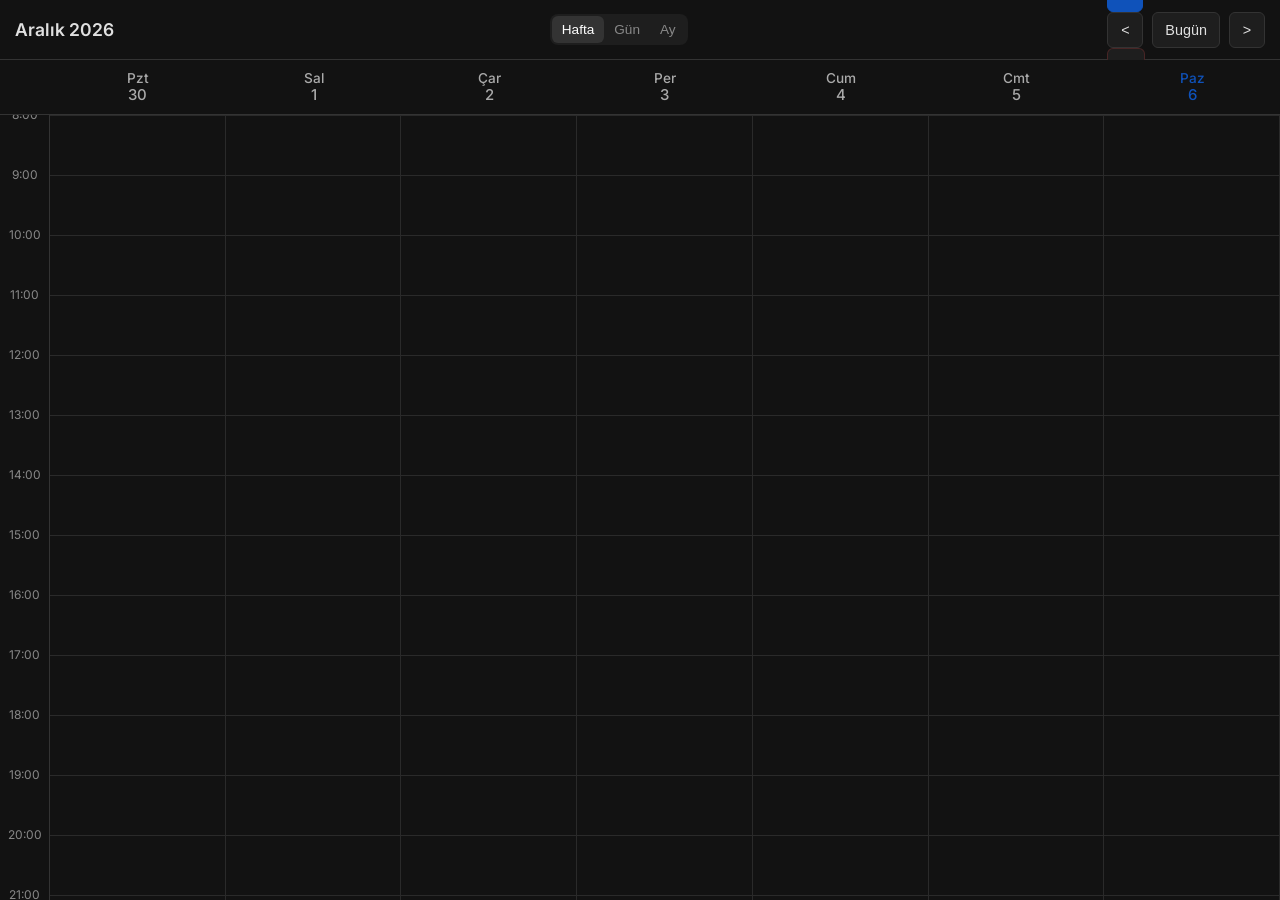
==== commit a52c9023: "Tekrar secenekleri eklendi ve buton kaymalari duzeltildi" ====
--- a/index.html
+++ b/index.html
@@ -65,28 +65,26 @@
         </div>
     </div>
 
-    <!-- Advanced Add Event Modal -->
+    <!-- Add/Edit Event Modal -->
     <div id="eventModal" class="modal hidden">
+        <div class="modal-overlay"></div> <!-- Click to close area -->
         <div class="modal-content">
             <div class="modal-header">
                 <h2 id="modalTitle">Yeni Ekle</h2>
-                <span class="close-btn">&times;</span>
+                <div class="modal-header-actions">
+                    <button type="button" id="deleteBtnHeader" class="icon-btn danger hidden" title="Sil">
+                        <svg width="20" height="20" viewBox="0 0 24 24" fill="none" stroke="currentColor"
+                            stroke-width="2">
+                            <path d="M3 6h18M19 6v14a2 2 0 01-2 2H7a2 2 0 01-2-2V6m3 0V4a2 2 0 012-2h4a2 2 0 012 2v2">
+                            </path>
+                        </svg>
+                    </button>
+                    <span class="close-btn">&times;</span>
+                </div>
             </div>
 
             <form id="eventForm">
-                <input type="hidden" id="editEventId"> <!-- For Edit Mode -->
-
-                <!-- Type Toggle -->
-                <div class="type-toggle-container">
-                    <label class="type-opt">
-                        <input type="radio" name="eventType" value="course" checked>
-                        <span>Ders (Tekrarlı)</span>
-                    </label>
-                    <label class="type-opt">
-                        <input type="radio" name="eventType" value="single">
-                        <span>Etkinlik (Tek)</span>
-                    </label>
-                </div>
+                <input type="hidden" id="editEventId">
 
                 <div class="form-group">
                     <label>Başlık</label>
@@ -98,10 +96,45 @@
                     <input type="text" id="evtLocation" placeholder="Örn: SOSB10">
                 </div>
 
+                <div class="form-row">
+                    <div class="form-group">
+                        <label>Kategori</label>
+                        <div class="category-options">
+                            <label class="cat-opt koc">
+                                <input type="radio" name="evtCat" value="koc" checked>
+                                <span class="icon">📘</span> Ders
+                            </label>
+                            <label class="cat-opt stock">
+                                <input type="radio" name="evtCat" value="stock">
+                                <span class="icon">📈</span> Borsa
+                            </label>
+                            <label class="cat-opt personal">
+                                <input type="radio" name="evtCat" value="personal">
+                                <span class="icon">📅</span> Kişisel
+                            </label>
+                            <label class="cat-opt content">
+                                <input type="radio" name="evtCat" value="content">
+                                <span class="icon">🎥</span> İçerik
+                            </label>
+                        </div>
+                    </div>
+                </div>
+
+                <div class="form-row">
+                    <div class="form-group">
+                        <label>Tekrar</label>
+                        <select id="evtRepeat">
+                            <option value="none">Tek Seferlik</option>
+                            <option value="weekly">Her Hafta</option>
+                            <option value="weekdays">Hafta İçi Her Gün</option>
+                        </select>
+                    </div>
+                </div>
+
                 <!-- Dynamic Date Section -->
-                <div class="form-row" id="daySelectRow">
+                <div class="form-row hidden" id="daySelectRow">
                     <div class="form-group">
-                        <label>Gün (Her Hafta)</label>
+                        <label>Gün Seçimi</label>
                         <select id="evtDay">
                             <option value="1">Pazartesi</option>
                             <option value="2">Salı</option>
@@ -114,7 +147,7 @@
                     </div>
                 </div>
 
-                <div class="form-row hidden" id="dateSelectRow">
+                <div class="form-row" id="dateSelectRow">
                     <div class="form-group">
                         <label>Tarih</label>
                         <input type="date" id="evtDate">
@@ -132,43 +165,14 @@
                     </div>
                 </div>
 
-                <div class="form-group">
-                    <label>Kategori</label>
-                    <div class="category-options">
-                        <label class="cat-opt koc">
-                            <input type="radio" name="evtCat" value="koc" checked>
-                            <span class="icon">📘</span> Ders
-                        </label>
-                        <label class="cat-opt stock">
-                            <input type="radio" name="evtCat" value="stock">
-                            <span class="icon">📈</span> Borsa
-                        </label>
-                        <label class="cat-opt personal">
-                            <input type="radio" name="evtCat" value="personal">
-                            <span class="icon">📅</span> Kişisel
-                        </label>
-                        <label class="cat-opt content">
-                            <input type="radio" name="evtCat" value="content">
-                            <span class="icon">🎥</span> İçerik
-                        </label>
-                    </div>
-                </div>
-
-                <!-- Recurrence Info (Visual only for Course mode) -->
-                <div id="recurrenceInfo" class="info-text">
-                    * Bu ders önümüzdeki 16 hafta boyunca takvime işlenecek.
-                </div>
-
-                <div class="modal-actions">
-                    <button type="button" id="deleteBtn" class="danger-btn hidden">Sil</button>
+                <div class="modal-footer">
+                    <button type="button" id="cancelBtn" class="secondary-btn">İptal</button>
                     <button type="submit" id="saveBtn" class="primary-btn">Kaydet</button>
                 </div>
             </form>
         </div>
     </div>
 
-    <!-- Quick Detail Popup (Dynamically created in JS or fixed here? JS is better for positioning) -->
-
     <script src="app.js"></script>
 </body>
 
--- a/style.css
+++ b/style.css
@@ -19,6 +19,9 @@
 
     --font-family: 'Inter', sans-serif;
     --header-height: 60px;
+
+    /* Safe Area for Mobile */
+    --safe-area-bottom: env(safe-area-inset-bottom, 20px);
 }
 
 * {
@@ -35,6 +38,11 @@
     justify-content: center;
     min-height: 100vh;
     overflow: hidden;
+}
+
+body.modal-open {
+    overflow: hidden;
+    /* Prevent body scroll when modal is open */
 }
 
 .app-container {
@@ -102,6 +110,8 @@
     display: inline-flex;
     align-items: center;
     justify-content: center;
+    min-width: 36px;
+    min-height: 36px;
 }
 
 .nav-btn.primary {
@@ -113,7 +123,6 @@
 
 .nav-btn.danger {
     color: #ef4444;
-    /* Red */
     border-color: #ef444433;
     font-size: 1.2rem;
     line-height: 0.8;
@@ -253,7 +262,6 @@
     color: #1a1a1a;
 }
 
-/* Dark text for orange */
 .event-block.content .event-loc {
     opacity: 0.9;
 }
@@ -329,28 +337,38 @@
     color: white;
 }
 
-/* Modal & Form */
+/* Modal & Form - Mobile Optimized */
 .modal {
     position: fixed;
-    top: 0;
-    left: 0;
-    width: 100%;
-    height: 100%;
+    inset: 0;
     background: rgba(0, 0, 0, 0.85);
     display: flex;
     justify-content: center;
     align-items: center;
     z-index: 1000;
+    overflow-y: auto;
+    /* Allow scroll if needed */
+    padding: 20px;
 }
 
 .modal-content {
     background: var(--card-bg);
-    padding: 25px;
+    padding: 20px;
     border-radius: 12px;
-    width: 95%;
+    width: 100%;
     max-width: 420px;
     color: white;
     box-shadow: 0 10px 40px rgba(0, 0, 0, 0.5);
+    margin: auto;
+    /* Center in flex */
+    position: relative;
+}
+
+/* Modal Overlay for click-outside */
+.modal-overlay {
+    position: fixed;
+    inset: 0;
+    z-index: -1;
 }
 
 .modal-header {
@@ -362,12 +380,21 @@
 
 .modal-header h2 {
     font-size: 1.2rem;
+    margin: 0;
+}
+
+.modal-header-actions {
+    display: flex;
+    align-items: center;
+    gap: 10px;
 }
 
 .close-btn {
-    font-size: 1.5rem;
+    font-size: 1.8rem;
     cursor: pointer;
     color: #888;
+    line-height: 1;
+    padding: 5px;
 }
 
 .form-group {
@@ -390,15 +417,18 @@
     flex: 1;
 }
 
+/* Touch Friendly Inputs */
 input,
 select {
     width: 100%;
-    padding: 12px;
+    padding: 0 12px;
+    height: 48px;
+    /* Min touch height */
     background: #2a2a2a;
     border: 1px solid #333;
     color: white;
     border-radius: 8px;
-    font-size: 0.95rem;
+    font-size: 1rem;
 }
 
 input:focus,
@@ -408,57 +438,22 @@
     background: #333;
 }
 
-/* Type Toggle */
-.type-toggle-container {
-    background: #2a2a2a;
-    padding: 4px;
-    border-radius: 8px;
-    display: flex;
-    gap: 5px;
-    margin-bottom: 20px;
-}
-
-.type-opt {
-    flex: 1;
-    text-align: center;
-    cursor: pointer;
-}
-
-.type-opt input {
-    display: none;
-}
-
-.type-opt span {
-    display: block;
-    padding: 8px;
-    border-radius: 6px;
-    font-size: 0.9rem;
-    font-weight: 500;
-    color: #888;
-    transition: 0.2s;
-}
-
-.type-opt input:checked+span {
-    background: #333;
-    color: white;
-    box-shadow: 0 2px 4px rgba(0, 0, 0, 0.2);
-}
-
 /* Category Options */
 .category-options {
     display: grid;
     grid-template-columns: 1fr 1fr;
+    gap: 10px;
+}
+
+.cat-opt {
+    display: flex;
+    align-items: center;
     gap: 8px;
-}
-
-.cat-opt {
-    display: flex;
-    align-items: center;
-    gap: 8px;
-    cursor: pointer;
-    font-size: 0.9rem;
+    cursor: pointer;
+    font-size: 0.95rem;
     background: #2a2a2a;
-    padding: 10px;
+    padding: 0 12px;
+    height: 48px;
     border-radius: 8px;
     border: 1px solid transparent;
     transition: 0.2s;
@@ -471,6 +466,7 @@
 .cat-opt:has(input:checked) {
     background: #333;
     border-color: currentColor;
+    box-shadow: 0 2px 5px rgba(0, 0, 0, 0.2);
 }
 
 .cat-opt input {
@@ -494,46 +490,50 @@
 }
 
 .cat-opt .icon {
-    font-size: 1.1rem;
-}
-
-.info-text {
-    font-size: 0.8rem;
-    color: #666;
-    margin-top: -10px;
-    margin-bottom: 15px;
-    font-style: italic;
-}
-
-.modal-actions {
+    font-size: 1.2rem;
+}
+
+/* Modal Footer Actions */
+.modal-footer {
     display: flex;
     gap: 10px;
-    margin-top: 20px;
+    margin-top: 25px;
+    padding-bottom: var(--safe-area-bottom);
+    /* Safe area logic */
 }
 
 .primary-btn {
-    flex: 1;
-    padding: 12px;
+    flex: 2;
+    height: 50px;
     background: var(--color-koc);
     color: white;
     border: none;
     border-radius: 8px;
     font-weight: 600;
     cursor: pointer;
-}
-
-.danger-btn {
-    padding: 12px 20px;
+    font-size: 1rem;
+}
+
+.secondary-btn {
+    flex: 1;
+    height: 50px;
     background: transparent;
-    border: 1px solid #ef4444;
+    border: 1px solid #444;
+    color: #ccc;
+    border-radius: 8px;
+    cursor: pointer;
+    font-size: 1rem;
+}
+
+.icon-btn {
+    background: transparent;
+    border: none;
     color: #ef4444;
-    border-radius: 8px;
-    cursor: pointer;
-}
-
-.danger-btn:hover {
-    background: #ef4444;
-    color: white;
+    padding: 8px;
+    cursor: pointer;
+    display: flex;
+    align-items: center;
+    justify-content: center;
 }
 
 .current-time-line {
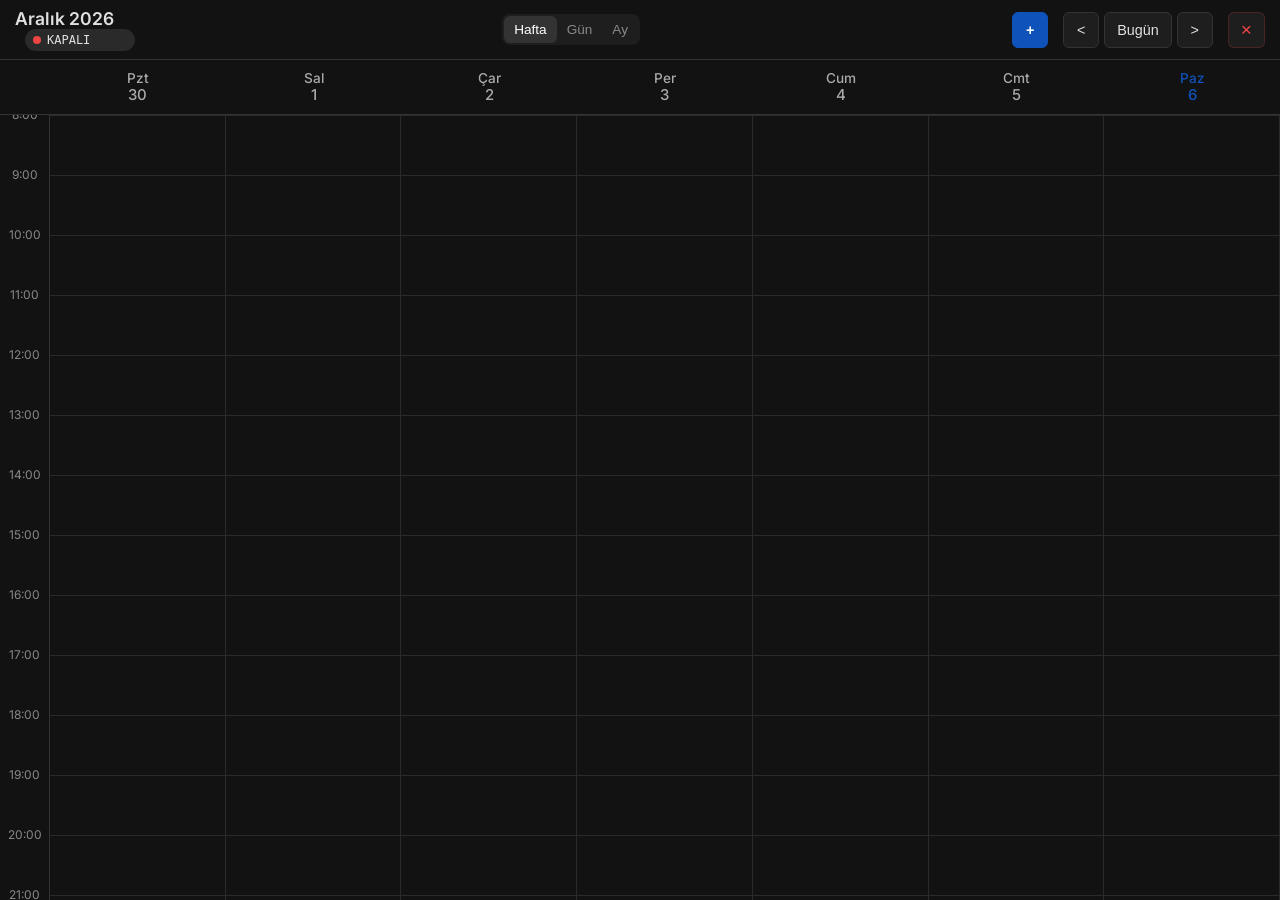
==== commit 7737682d: "Sifir efor: Tam otomatik halka arz entegrasyonu" ====
--- a/index.html
+++ b/index.html
@@ -3,7 +3,8 @@
 
 <head>
     <meta charset="UTF-8">
-    <meta name="viewport" content="width=device-width, initial-scale=1.0, maximum-scale=1.0, user-scalable=no">
+    <meta name="viewport"
+        content="width=device-width, initial-scale=1.0, maximum-scale=1.0, user-scalable=no, viewport-fit=cover">
     <title>Takvim</title>
 
     <!-- PWA Settings -->
@@ -28,6 +29,11 @@
         <header>
             <div class="header-left">
                 <h1 id="monthYear">Ocak 2024</h1>
+                <!-- Market Status Widget -->
+                <div id="marketStatus" class="market-widget hidden">
+                    <span class="market-dot"></span>
+                    <span id="marketTimer" class="market-timer">--:--</span>
+                </div>
             </div>
 
             <div class="view-switcher">
@@ -50,6 +56,12 @@
         <!-- Weekdays Header -->
         <div id="weekdaysHeader" class="weekdays"></div>
 
+        <!-- All Day Row (Fixed) -->
+        <div id="allDayContainer" class="all-day-container hidden">
+            <div class="all-day-label">Tüm Gün</div>
+            <div id="allDayGrid" class="all-day-grid"></div>
+        </div>
+
         <!-- Views Container -->
         <div class="views-container">
             <!-- Time Grid -->
@@ -67,15 +79,16 @@
 
     <!-- Add/Edit Event Modal -->
     <div id="eventModal" class="modal hidden">
-        <div class="modal-overlay"></div> <!-- Click to close area -->
+        <div class="modal-overlay"></div>
         <div class="modal-content">
             <div class="modal-header">
                 <h2 id="modalTitle">Yeni Ekle</h2>
                 <div class="modal-header-actions">
                     <button type="button" id="deleteBtnHeader" class="icon-btn danger hidden" title="Sil">
-                        <svg width="20" height="20" viewBox="0 0 24 24" fill="none" stroke="currentColor"
-                            stroke-width="2">
-                            <path d="M3 6h18M19 6v14a2 2 0 01-2 2H7a2 2 0 01-2-2V6m3 0V4a2 2 0 012-2h4a2 2 0 012 2v2">
+                        <svg width="24" height="24" viewBox="0 0 24 24" fill="none" stroke="currentColor"
+                            stroke-width="2" stroke-linecap="round" stroke-linejoin="round">
+                            <polyline points="3 6 5 6 21 6"></polyline>
+                            <path d="M19 6v14a2 2 0 0 1-2 2H7a2 2 0 0 1-2-2V6m3 0V4a2 2 0 0 1 2-2h4a2 2 0 0 1 2 2v2">
                             </path>
                         </svg>
                     </button>
@@ -112,9 +125,9 @@
                                 <input type="radio" name="evtCat" value="personal">
                                 <span class="icon">📅</span> Kişisel
                             </label>
-                            <label class="cat-opt content">
-                                <input type="radio" name="evtCat" value="content">
-                                <span class="icon">🎥</span> İçerik
+                            <label class="cat-opt special">
+                                <input type="radio" name="evtCat" value="special">
+                                <span class="icon">✨</span> Özel
                             </label>
                         </div>
                     </div>
@@ -125,6 +138,7 @@
                         <label>Tekrar</label>
                         <select id="evtRepeat">
                             <option value="none">Tek Seferlik</option>
+                            <option value="daily">Her Gün</option>
                             <option value="weekly">Her Hafta</option>
                             <option value="weekdays">Hafta İçi Her Gün</option>
                         </select>
@@ -172,7 +186,6 @@
             </form>
         </div>
     </div>
-
     <script src="app.js"></script>
 </body>
 
--- a/style.css
+++ b/style.css
@@ -9,10 +9,12 @@
     /* Sapphire Blue */
     --color-stock: #50c878;
     /* Emerald Green */
-    --color-content: #ff9f1c;
+    --color-special: #ff9f1c;
     /* Bright Orange */
     --color-personal: #4a5568;
     /* Slate Gray */
+    --color-ipo: #059669;
+    /* Darker Green for IPO Strip */
 
     --grid-line-color: #2a2a2a;
     --time-text-color: #888;
@@ -20,8 +22,8 @@
     --font-family: 'Inter', sans-serif;
     --header-height: 60px;
 
-    /* Safe Area for Mobile */
     --safe-area-bottom: env(safe-area-inset-bottom, 20px);
+    --safe-area-top: env(safe-area-inset-top, 20px);
 }
 
 * {
@@ -42,7 +44,6 @@
 
 body.modal-open {
     overflow: hidden;
-    /* Prevent body scroll when modal is open */
 }
 
 .app-container {
@@ -57,6 +58,7 @@
 header {
     height: var(--header-height);
     padding: 0 15px;
+    padding-top: max(0px, var(--safe-area-top));
     display: flex;
     justify-content: space-between;
     align-items: center;
@@ -71,8 +73,61 @@
     min-width: 120px;
 }
 
+/* Market Widget */
+.market-widget {
+    display: flex;
+    align-items: center;
+    gap: 6px;
+    background: #2a2a2a;
+    padding: 4px 8px;
+    border-radius: 12px;
+    font-size: 0.75rem;
+    font-weight: 500;
+    margin-left: 10px;
+}
+
+.market-dot {
+    width: 8px;
+    height: 8px;
+    border-radius: 50%;
+    background: #666;
+}
+
+.market-dot.open {
+    background: #50c878;
+    box-shadow: 0 0 6px #50c878;
+    animation: pulse 2s infinite;
+}
+
+.market-dot.closed {
+    background: #ef4444;
+}
+
+.market-timer {
+    font-family: monospace;
+}
+
+@keyframes pulse {
+    0% {
+        opacity: 1;
+    }
+
+    50% {
+        opacity: 0.5;
+    }
+
+    100% {
+        opacity: 1;
+    }
+}
+
+.view-switcher,
+.header-right {
+    display: flex;
+    align-items: center;
+}
+
 .view-switcher {
-    display: flex;
     background: var(--card-bg);
     border-radius: 8px;
     padding: 2px;
@@ -145,6 +200,58 @@
     color: var(--color-koc);
 }
 
+/* All Day Section */
+.all-day-container {
+    display: grid;
+    grid-template-columns: 50px repeat(7, 1fr);
+    background: var(--bg-color);
+    border-bottom: 1px solid var(--border-color);
+    min-height: 30px;
+    flex-shrink: 0;
+}
+
+.all-day-label {
+    display: flex;
+    align-items: center;
+    justify-content: center;
+    font-size: 0.65rem;
+    color: #666;
+    border-right: 1px solid var(--border-color);
+}
+
+.all-day-grid {
+    grid-column: 2 / -1;
+    display: grid;
+    grid-template-columns: repeat(7, 1fr);
+    position: relative;
+}
+
+.all-day-event {
+    margin: 2px;
+    padding: 2px 4px;
+    border-radius: 4px;
+    font-size: 0.7rem;
+    color: white;
+    white-space: nowrap;
+    overflow: hidden;
+    text-overflow: ellipsis;
+    background: var(--color-ipo);
+    cursor: pointer;
+    text-align: center;
+}
+
+.all-day-event.stock {
+    background: var(--color-stock);
+}
+
+.all-day-event.ipo {
+    background: var(--color-ipo);
+    border: 1px solid #a7f3d0;
+    color: #ecfdf5;
+    font-weight: 600;
+}
+
+/* Main Views */
 .views-container {
     flex: 1;
     overflow: hidden;
@@ -209,6 +316,7 @@
     border-left: 3px solid rgba(255, 255, 255, 0.3);
     display: flex;
     flex-direction: column;
+    user-select: none;
 }
 
 .event-block:hover {
@@ -222,6 +330,7 @@
     align-items: center;
     gap: 4px;
     margin-bottom: 1px;
+    padding-right: 18px;
 }
 
 .event-icon {
@@ -234,6 +343,7 @@
     white-space: nowrap;
     overflow: hidden;
     text-overflow: ellipsis;
+    flex: 1;
 }
 
 .event-loc {
@@ -245,7 +355,31 @@
     text-overflow: ellipsis;
 }
 
-/* Category Colors */
+.event-trash {
+    position: absolute;
+    top: 2px;
+    right: 2px;
+    width: 20px;
+    height: 20px;
+    display: flex;
+    align-items: center;
+    justify-content: center;
+    color: white;
+    opacity: 0.6;
+    cursor: pointer;
+    border-radius: 4px;
+}
+
+.event-trash:hover {
+    background: rgba(239, 68, 68, 0.8);
+    opacity: 1;
+}
+
+.event-trash svg {
+    width: 12px;
+    height: 12px;
+}
+
 .event-block.koc {
     background-color: var(--color-koc);
     border-color: #4c9aff;
@@ -256,14 +390,14 @@
     border-color: #85e8a3;
 }
 
-.event-block.content {
-    background-color: var(--color-content);
+.event-block.special {
+    background-color: var(--color-special);
     border-color: #ffcd69;
     color: #1a1a1a;
 }
 
-.event-block.content .event-loc {
-    opacity: 0.9;
+.event-block.special .event-trash {
+    color: #1a1a1a;
 }
 
 .event-block.personal {
@@ -327,8 +461,8 @@
     color: white;
 }
 
-.month-label.content {
-    background-color: var(--color-content);
+.month-label.special {
+    background-color: var(--color-special);
     color: black;
 }
 
@@ -337,7 +471,13 @@
     color: white;
 }
 
-/* Modal & Form - Mobile Optimized */
+.month-label.ipo {
+    background-color: var(--color-ipo);
+    color: white;
+    border: 1px solid #fff;
+}
+
+/* Modal & Form */
 .modal {
     position: fixed;
     inset: 0;
@@ -347,7 +487,6 @@
     align-items: center;
     z-index: 1000;
     overflow-y: auto;
-    /* Allow scroll if needed */
     padding: 20px;
 }
 
@@ -360,11 +499,13 @@
     color: white;
     box-shadow: 0 10px 40px rgba(0, 0, 0, 0.5);
     margin: auto;
-    /* Center in flex */
     position: relative;
-}
-
-/* Modal Overlay for click-outside */
+    max-height: 90vh;
+    overflow-y: auto;
+    display: flex;
+    flex-direction: column;
+}
+
 .modal-overlay {
     position: fixed;
     inset: 0;
@@ -376,6 +517,7 @@
     justify-content: space-between;
     align-items: center;
     margin-bottom: 20px;
+    flex-shrink: 0;
 }
 
 .modal-header h2 {
@@ -397,8 +539,15 @@
     padding: 5px;
 }
 
+form {
+    flex: 1;
+    display: flex;
+    flex-direction: column;
+}
+
 .form-group {
     margin-bottom: 15px;
+    flex-shrink: 0;
 }
 
 .form-group label {
@@ -411,19 +560,18 @@
 .form-row {
     display: flex;
     gap: 10px;
+    flex-shrink: 0;
 }
 
 .form-row .form-group {
     flex: 1;
 }
 
-/* Touch Friendly Inputs */
 input,
 select {
     width: 100%;
     padding: 0 12px;
     height: 48px;
-    /* Min touch height */
     background: #2a2a2a;
     border: 1px solid #333;
     color: white;
@@ -438,7 +586,6 @@
     background: #333;
 }
 
-/* Category Options */
 .category-options {
     display: grid;
     grid-template-columns: 1fr 1fr;
@@ -481,7 +628,7 @@
     color: #85e8a3;
 }
 
-.cat-opt.content {
+.cat-opt.special {
     color: #ffcd69;
 }
 
@@ -493,13 +640,12 @@
     font-size: 1.2rem;
 }
 
-/* Modal Footer Actions */
 .modal-footer {
     display: flex;
     gap: 10px;
     margin-top: 25px;
     padding-bottom: var(--safe-area-bottom);
-    /* Safe area logic */
+    flex-shrink: 0;
 }
 
 .primary-btn {
@@ -527,34 +673,16 @@
 
 .icon-btn {
     background: transparent;
-    border: none;
+    border: 1px solid #ef4444;
+    border-radius: 8px;
     color: #ef4444;
-    padding: 8px;
+    padding: 0;
+    height: 32px;
+    width: 32px;
     cursor: pointer;
     display: flex;
     align-items: center;
     justify-content: center;
-}
-
-.current-time-line {
-    position: absolute;
-    left: 0;
-    width: 100%;
-    height: 2px;
-    background: #ef4444;
-    z-index: 20;
-    pointer-events: none;
-}
-
-.current-time-line::before {
-    content: '';
-    position: absolute;
-    left: -5px;
-    top: -4px;
-    width: 10px;
-    height: 10px;
-    background: #ef4444;
-    border-radius: 50%;
 }
 
 .hidden {
